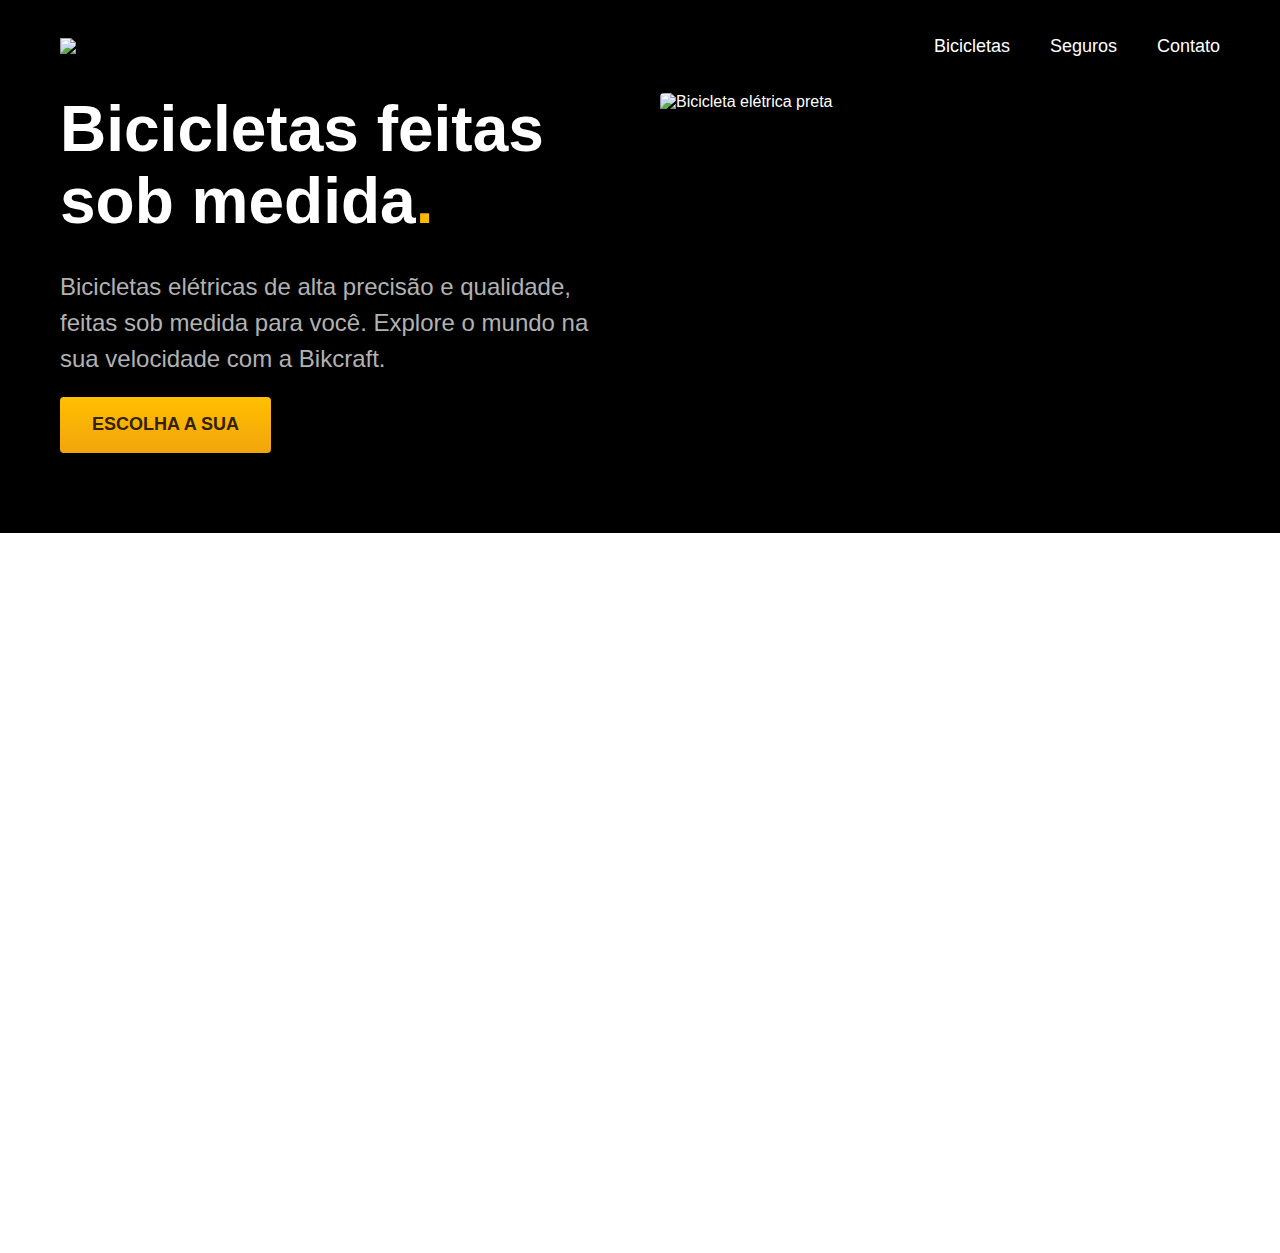
==== index.html @ 91d6531a "introdução" ====
<!DOCTYPE html>
<html lang="pt-br">

<head>
  <meta charset="UTF-8">
  <meta http-equiv="X-UA-Compatible" content="IE=edge">
  <meta name="viewport" content="width=device-width, initial-scale=1.0">
  <title>Bikcraft - Bicicletas Elétricas</title>
  <meta name="description" content="Descrição do site">
  <link rel="stylesheet" href="/css/styles.css">
</head>

<body>

  <header class="header-bg">
    <div class="header">
      <a href="./">
        <img src="/img/bikcraft.svg" alt="Bikcraft">
      </a>

      <nav aria-label="primaria">
        <ul class="header-menu">
          <li><a href="./bicicletas">Bicicletas</a></li>
          <li><a href="./seguros">Seguros</a></li>
          <li><a href="./contato">Contato</a></li>
        </ul>
      </nav>
    </div>
  </header>

  <main class="introducao-bg">
    <div class="introducao">
      <div class="introducao-conteudo">
        <h1>Bicicletas feitas sob medida<span>.</span></h1>
        <p>Bicicletas elétricas de alta precisão e qualidade, feitas sob medida para você. Explore o mundo na sua velocidade com a Bikcraft.</p>
        <a href="./bicicletas.html">Escolha a sua</a>
      </div>
      <div>
        <img src="./img/fotos/introducao.jpg" alt="Bicicleta elétrica preta">
      </div>
    </div>
  </main>

</body>

</html>
---- css/styles.css ----
body {
  margin: 0px;
  font-family: Arial, Helvetica, sans-serif;
  padding-bottom: 600px;
}
h1,
ul,
p {
  margin: 0px;
}
ul {
  padding: 0px;
  list-style: none;
}
a {
  text-decoration: none;
  color: inherit;
}
img {
  max-width: 100%;
  display: block;
}

/*Header*/
.header-bg {
  background-color: #000;
}
.header {
  display: flex;
  flex-wrap: wrap;
  gap: 20px;
  justify-content: space-between;
  align-items: center;
  box-sizing: border-box;
  padding: 20px;
  max-width: 1200px;
  margin-left: auto;
  margin-right: auto;
}
.header-menu {
  display: flex;
  flex-wrap: wrap;
  gap: 40px;
}
.header-menu a {
  color: #fff;
  display: inline-block;
  padding: 16px 0px;
  font-size: 1.125rem;
  position: relative;
}
.header-menu a::after {
  content: "";
  display: block;
  height: 2px;
  width: 0px;
  background: #fff;
  margin-top: 4px;
  transition: 0.3s;
  position: absolute;
}
.header-menu a:hover::after {
  width: 100%;
}
@media (max-width: 800px) {
  .header-menu {
    gap: 20px;
  }
  .header-menu a {
    background: #111;
    padding: 12px 16px;
    border-radius: 4px;
  }
  .header-menu a:hover {
    background-color: #2e2e2e;
  }
  .header a::after {
    display: none;
  }
}
@media (max-width: 600px) {
  .header-menu {
    gap: 12px;
  }
  .header-menu a {
    padding: 8px 12px;
    font-size: 0.875rem;
  }
}

/*Introdução*/
.introducao-bg {
  background: #000;
  color: #fff;
  box-shadow: inset 0 -120px #fff;
}
.introducao {
  display: grid;
  grid-template-columns: 1fr 1fr;
  gap: 0px 40px;
  box-sizing: border-box;
  max-width: 1200px;
  padding-left: 20px;
  padding-right: 20px;
  margin-left: auto;
  margin-right: auto;
}
.introducao-conteudo {
  align-self: end;
  padding-bottom: 200px;
}
.introducao img {
  height: 100%;
  object-fit: cover;
  border-radius: 4px;
}
.introducao h1 {
  margin-bottom: 32px;
  font-size: 4rem;
  line-height: 1.125;
}
.introducao h1 span {
  color: #ffbb00;
}
.introducao p {
  margin-bottom: 20px;
  font-size: 1.5rem;
  line-height: 1.5;
  color: #b2b2b2;
}
.introducao a {
  display: inline-block;
  padding: 16px 32px;
  background: linear-gradient(#ffbf00, #f2a50c);
  border-radius: 4px;
  box-shadow: 0 1px 2px rgba(0, 0, 0, 0.1);
  text-transform: uppercase;
  color: #332200;
  font-size: 1.125rem;
  line-height: 1.33;
  font-weight: bold;
}
.introducao a:hover {
  background: linear-gradient(#ffb60d, #e59317);
}
@media (max-width: 600px) {
  .introducao a {
    padding: 12px 16px;
    font-size: 1rem;
  }
}
@media (max-width: 1200px) {
  .introducao h1 {
    font-size: 3rem;
  }
  .introducao p {
    font-size: 1.125rem;
  }
}
@media (max-width: 800px) {
  .introducao-bg {
    background: #111;
    padding-top: 40px;
    box-shadow: inset 0 -60px #fff;
  }
  .introducao {
    grid-template-columns: 1fr;
    gap: 2rem;
  }
  .introducao-conteudo {
    padding-bottom: 0px;
  }
  .introducao h1 {
    font-size: 2rem;
    margin-bottom: 1rem;
  }
  .introducao img {
    height: 300px;
    width: 100%;
  }
}
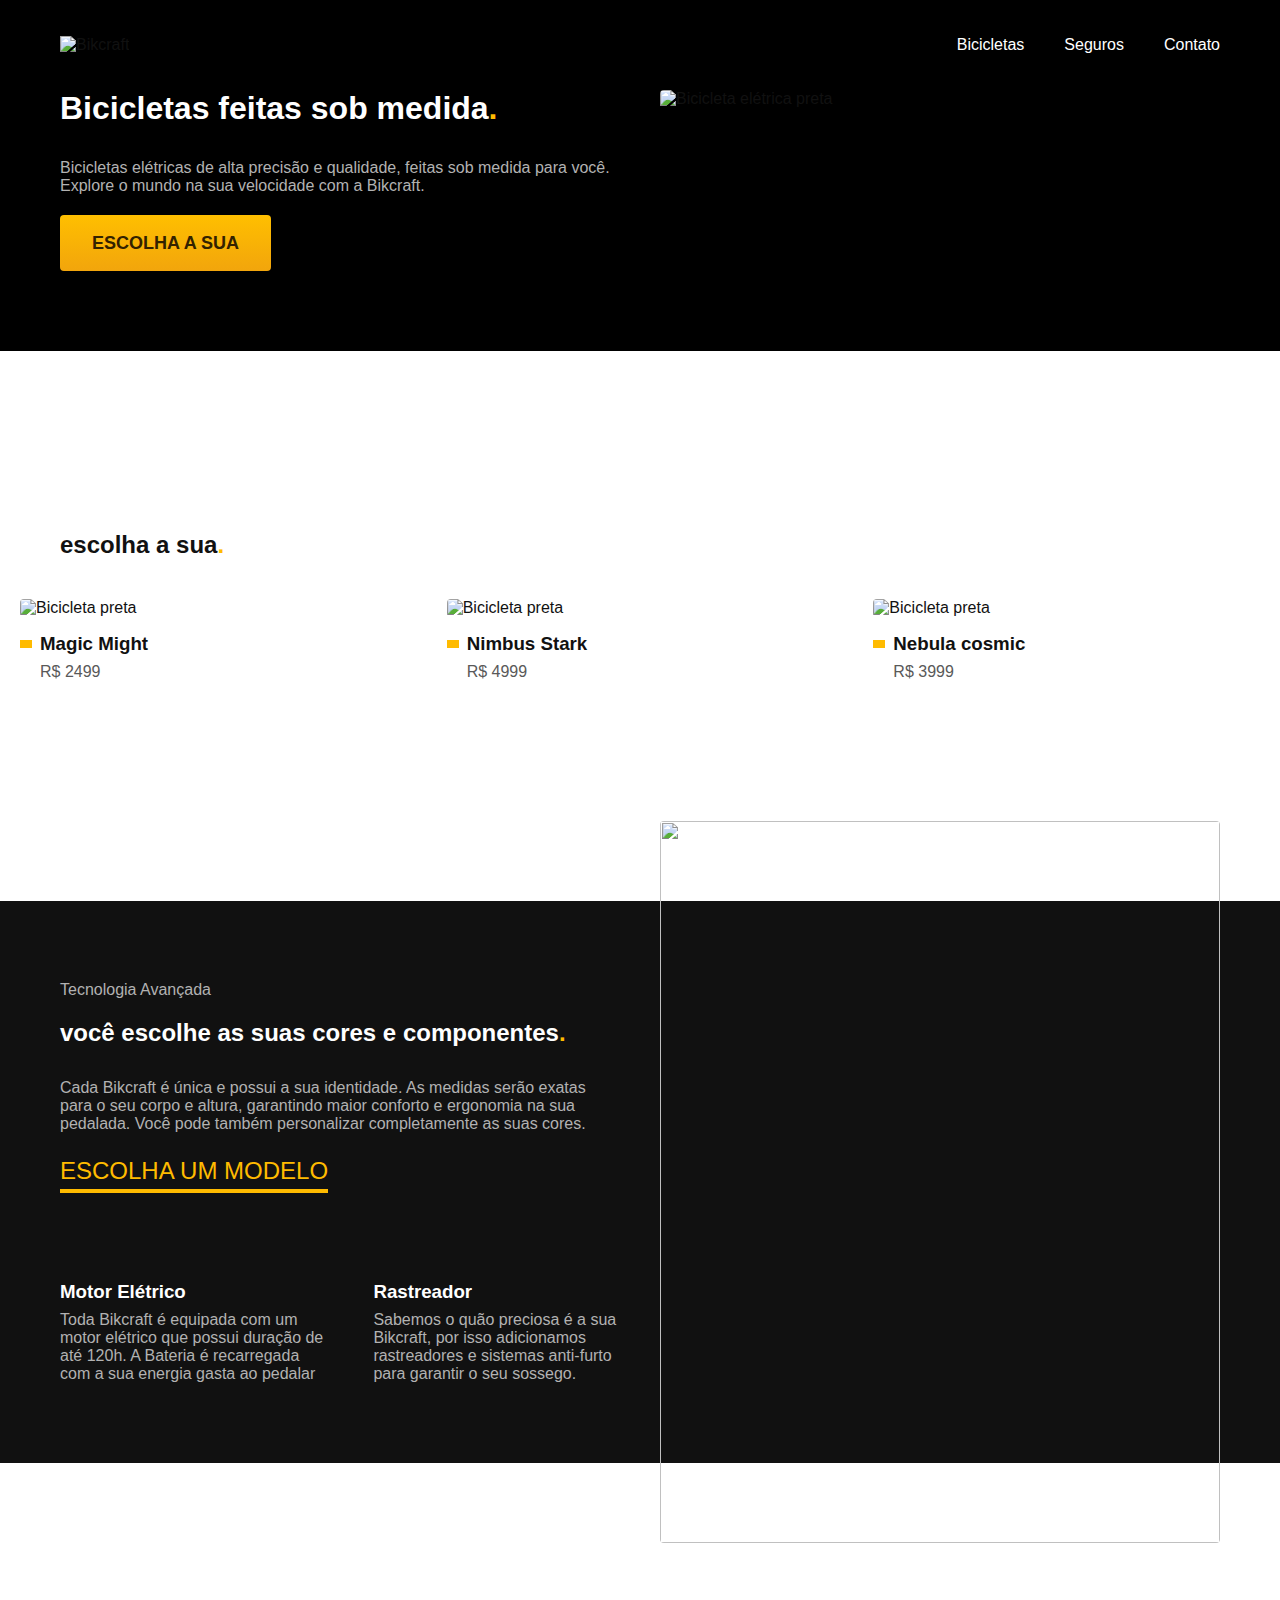
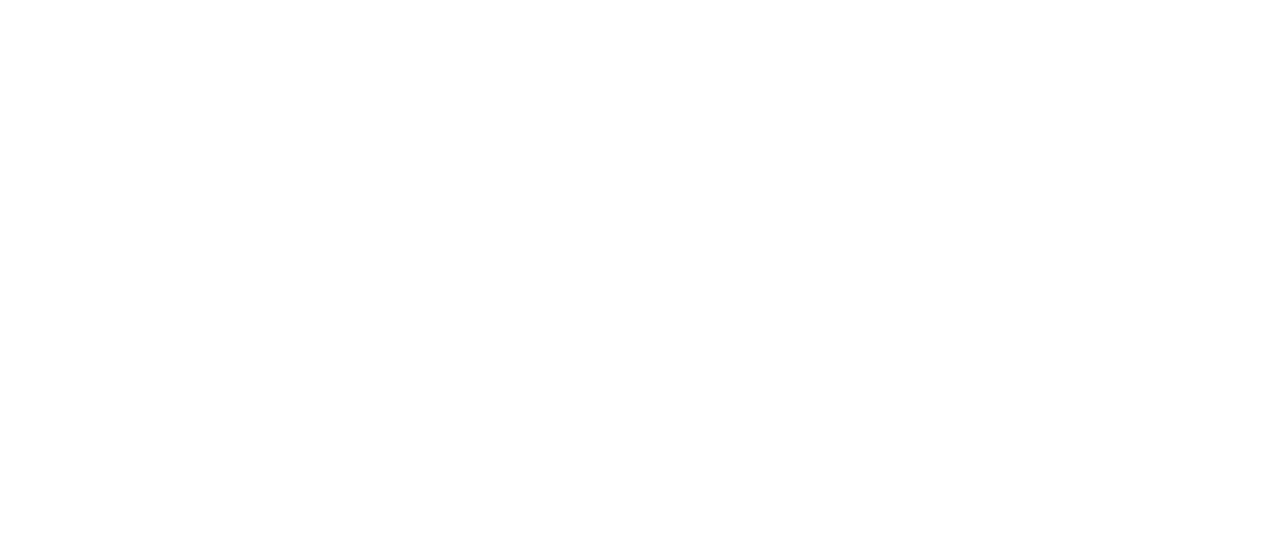
==== commit 70e057b8: "Lista de bicicletas, container e tecnologia incrementadas no projeto" ====
--- a/index.html
+++ b/index.html
@@ -8,18 +8,21 @@
   <title>Bikcraft - Bicicletas Elétricas</title>
   <meta name="description" content="Descrição do site">
   <link rel="stylesheet" href="/css/styles.css">
+  <!--<link rel="preconnect" href="https://fonts.googleapis.com">
+  <link rel="preconnect" href="https://fonts.gstatic.com" crossorigin>
+  <link href="https://fonts.googleapis.com/css2?family=Poppins:wght@400;600&family=Roboto:wght@400;500&display=swap" rel="stylesheet">-->
 </head>
 
 <body>
 
   <header class="header-bg">
-    <div class="header">
+    <div class="header container">
       <a href="./">
         <img src="/img/bikcraft.svg" alt="Bikcraft">
       </a>
 
       <nav aria-label="primaria">
-        <ul class="header-menu">
+        <ul class="header-menu font-1-m cor-0">
           <li><a href="./bicicletas">Bicicletas</a></li>
           <li><a href="./seguros">Seguros</a></li>
           <li><a href="./contato">Contato</a></li>
@@ -29,11 +32,11 @@
   </header>
 
   <main class="introducao-bg">
-    <div class="introducao">
+    <div class="introducao container">
       <div class="introducao-conteudo">
-        <h1>Bicicletas feitas sob medida<span>.</span></h1>
-        <p>Bicicletas elétricas de alta precisão e qualidade, feitas sob medida para você. Explore o mundo na sua velocidade com a Bikcraft.</p>
-        <a href="./bicicletas.html">Escolha a sua</a>
+        <h1 class="font-1-xxl cor-0">Bicicletas feitas sob medida<span class="cor-p1">.</span></h1>
+        <p class="font-2-l cor-5">Bicicletas elétricas de alta precisão e qualidade, feitas sob medida para você. Explore o mundo na sua velocidade com a Bikcraft.</p>
+        <a class="botao" href="./bicicletas.html">Escolha a sua</a>
       </div>
       <div>
         <img src="./img/fotos/introducao.jpg" alt="Bicicleta elétrica preta">
@@ -41,6 +44,61 @@
     </div>
   </main>
 
+  <article class="bicicletas-lista">
+    <h2 class="container font-1-xxl">escolha a sua<span class="cor-p1">.</span></h2>
+
+    <ul>
+      <li>
+        <a href="./bicicletas/magic.html">
+          <img src="./img/bicicletas/magic-home.jpg" alt="Bicicleta preta">
+          <h3 class="font-1-xl">Magic Might</h3>
+          <span class="font-2-m cor-8">R$ 2499</span>
+        </a>
+      </li>
+      <li>
+        <a href="./bicicletas/nimbus.html">
+          <img src="./img/bicicletas/nimbus-home.jpg" alt="Bicicleta preta">
+          <h3 class="font-1-xl">Nimbus Stark</h3>
+          <span class="font-2-m cor-8">R$ 4999</span>
+        </a>
+      </li>
+      <li>
+        <a href="./bicicletas/nebula.html">
+          <img src="./img/bicicletas/nebula-home.jpg" alt="Bicicleta preta">
+          <h3 class="font-1-xl">Nebula cosmic</h3>
+          <span class="font-2-m cor-8">R$ 3999</span>
+        </a>
+      </li>
+    </ul>
+  </article>
+
+  <article class="tecnologia-bg">
+    <div class="tecnologia container">
+      <div class="tecnologia-conteudo">
+        <span class="font-2-l-b cor-5">Tecnologia Avançada</span>
+        <h2 class="font-1-xxl cor-0">você escolhe as suas cores e componentes<span class="cor-p1">.</span></h2>
+        <p class="font-2-l cor-5">Cada Bikcraft é única e possui a sua identidade. As medidas serão exatas para o seu corpo e altura, garantindo maior conforto e ergonomia na sua pedalada. Você pode também personalizar completamente as suas cores.</p>
+        <a class="link" href="./bicicletas.html">Escolha um modelo</a>
+        <div class="tecnologia-vantagens">
+          <div>
+            <img src="./img/icones/eletrica.svg" alt="">
+            <h3 class="font-1-m cor-0">Motor Elétrico</h3>
+            <p class="font-2-s cor-5">Toda Bikcraft é equipada com um motor elétrico que possui duração de até 120h. A Bateria é recarregada com a sua energia gasta ao pedalar</p>
+          </div>
+          <div>
+            <img src="./img/icones/rastreador.svg" alt="">
+            <h3 class="font-1-m cor-0">Rastreador</h3>
+            <p class="font-2-s cor-5">Sabemos o quão preciosa é a sua Bikcraft, por isso adicionamos rastreadores e sistemas anti-furto para garantir o seu sossego.</p>
+          </div>
+        </div>
+      </div>
+      <div class="tecnologia-imagem">
+        <img src="./img/fotos/tecnologia.jpg" alt="">
+      </div>
+
+    </div>
+  </article>
+
 </body>
 
 </html>--- a/css/styles.css
+++ b/css/styles.css
@@ -1,181 +1,15 @@
-body {
-  margin: 0px;
-  font-family: Arial, Helvetica, sans-serif;
-  padding-bottom: 600px;
-}
-h1,
-ul,
-p {
-  margin: 0px;
-}
-ul {
-  padding: 0px;
-  list-style: none;
-}
-a {
-  text-decoration: none;
-  color: inherit;
-}
-img {
-  max-width: 100%;
-  display: block;
-}
+@import "./global/global.css";
+@import "./utilidades/tipografia.css";
+@import "./utilidades/cores.css";
 
-/*Header*/
-.header-bg {
-  background-color: #000;
-}
-.header {
-  display: flex;
-  flex-wrap: wrap;
-  gap: 20px;
-  justify-content: space-between;
-  align-items: center;
-  box-sizing: border-box;
-  padding: 20px;
-  max-width: 1200px;
-  margin-left: auto;
-  margin-right: auto;
-}
-.header-menu {
-  display: flex;
-  flex-wrap: wrap;
-  gap: 40px;
-}
-.header-menu a {
-  color: #fff;
-  display: inline-block;
-  padding: 16px 0px;
-  font-size: 1.125rem;
-  position: relative;
-}
-.header-menu a::after {
-  content: "";
-  display: block;
-  height: 2px;
-  width: 0px;
-  background: #fff;
-  margin-top: 4px;
-  transition: 0.3s;
-  position: absolute;
-}
-.header-menu a:hover::after {
-  width: 100%;
-}
-@media (max-width: 800px) {
-  .header-menu {
-    gap: 20px;
-  }
-  .header-menu a {
-    background: #111;
-    padding: 12px 16px;
-    border-radius: 4px;
-  }
-  .header-menu a:hover {
-    background-color: #2e2e2e;
-  }
-  .header a::after {
-    display: none;
-  }
-}
-@media (max-width: 600px) {
-  .header-menu {
-    gap: 12px;
-  }
-  .header-menu a {
-    padding: 8px 12px;
-    font-size: 0.875rem;
-  }
-}
+@import "./global/header.css";
 
-/*Introdução*/
-.introducao-bg {
-  background: #000;
-  color: #fff;
-  box-shadow: inset 0 -120px #fff;
-}
-.introducao {
-  display: grid;
-  grid-template-columns: 1fr 1fr;
-  gap: 0px 40px;
-  box-sizing: border-box;
-  max-width: 1200px;
-  padding-left: 20px;
-  padding-right: 20px;
-  margin-left: auto;
-  margin-right: auto;
-}
-.introducao-conteudo {
-  align-self: end;
-  padding-bottom: 200px;
-}
-.introducao img {
-  height: 100%;
-  object-fit: cover;
-  border-radius: 4px;
-}
-.introducao h1 {
-  margin-bottom: 32px;
-  font-size: 4rem;
-  line-height: 1.125;
-}
-.introducao h1 span {
-  color: #ffbb00;
-}
-.introducao p {
-  margin-bottom: 20px;
-  font-size: 1.5rem;
-  line-height: 1.5;
-  color: #b2b2b2;
-}
-.introducao a {
-  display: inline-block;
-  padding: 16px 32px;
-  background: linear-gradient(#ffbf00, #f2a50c);
-  border-radius: 4px;
-  box-shadow: 0 1px 2px rgba(0, 0, 0, 0.1);
-  text-transform: uppercase;
-  color: #332200;
-  font-size: 1.125rem;
-  line-height: 1.33;
-  font-weight: bold;
-}
-.introducao a:hover {
-  background: linear-gradient(#ffb60d, #e59317);
-}
-@media (max-width: 600px) {
-  .introducao a {
-    padding: 12px 16px;
-    font-size: 1rem;
-  }
-}
-@media (max-width: 1200px) {
-  .introducao h1 {
-    font-size: 3rem;
-  }
-  .introducao p {
-    font-size: 1.125rem;
-  }
-}
-@media (max-width: 800px) {
-  .introducao-bg {
-    background: #111;
-    padding-top: 40px;
-    box-shadow: inset 0 -60px #fff;
-  }
-  .introducao {
-    grid-template-columns: 1fr;
-    gap: 2rem;
-  }
-  .introducao-conteudo {
-    padding-bottom: 0px;
-  }
-  .introducao h1 {
-    font-size: 2rem;
-    margin-bottom: 1rem;
-  }
-  .introducao img {
-    height: 300px;
-    width: 100%;
-  }
-}
+/*Utilidades*/
+@import "./utilidades/componentes.css";
+
+/*Home*/
+@import "./home/introducao.css";
+@import "./home/tecnologia.css";
+
+/*Bicicletas*/
+@import "./bicicletas/bicicletas-lista.css";
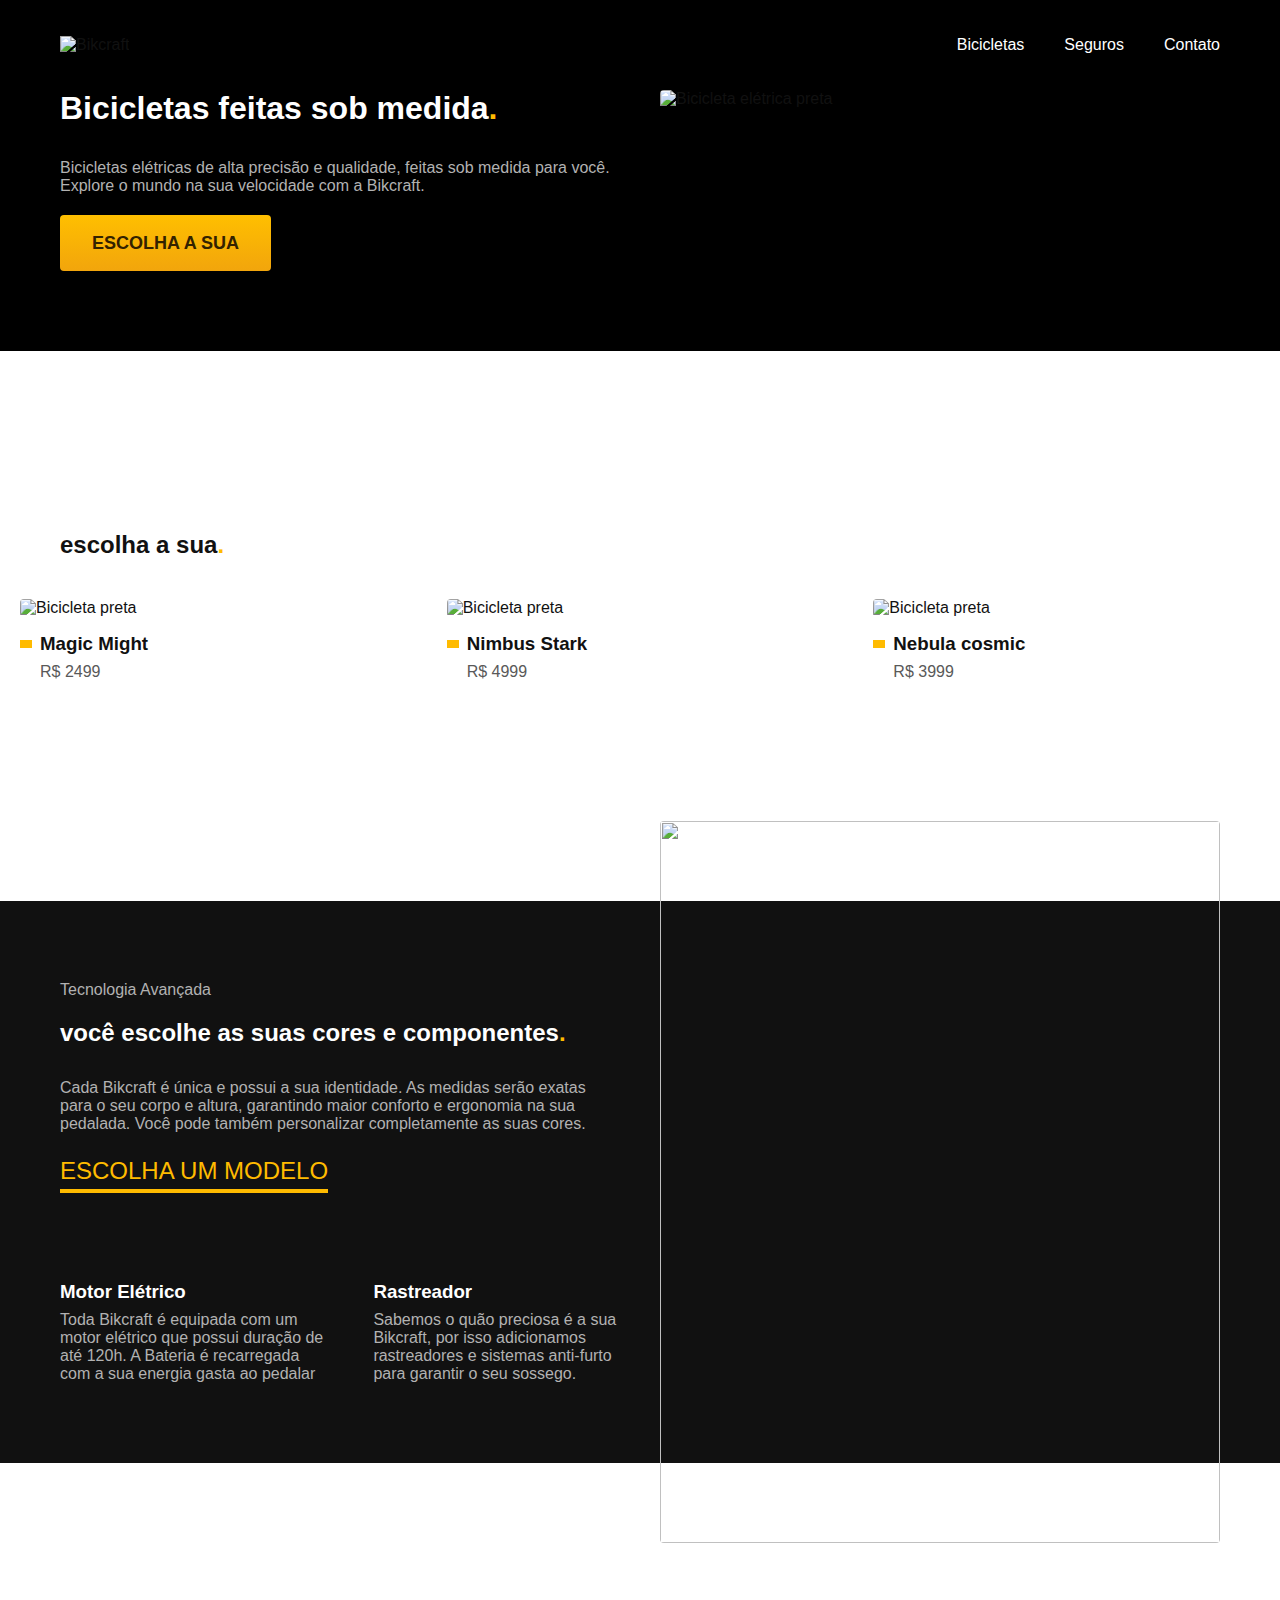
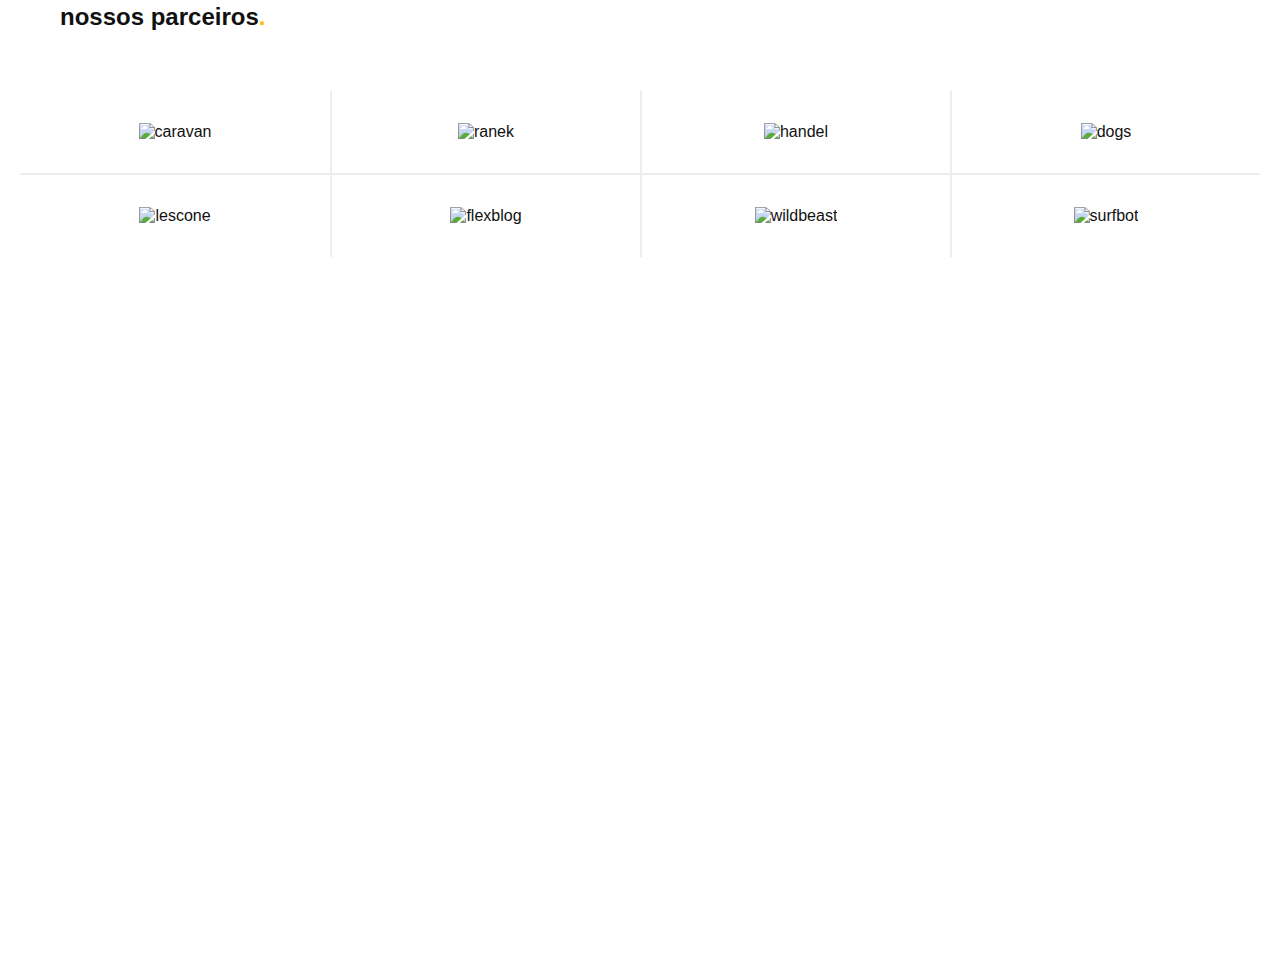
==== commit 19f252e2: "concluida a seção parceiros" ====
--- a/index.html
+++ b/index.html
@@ -95,9 +95,22 @@
       <div class="tecnologia-imagem">
         <img src="./img/fotos/tecnologia.jpg" alt="">
       </div>
-
     </div>
   </article>
+
+  <section class="parceiros" aria-label="Nossos Parceiros">
+    <h2 class="container font-1-xxl">nossos parceiros<span class="cor-p1">.</span></h2>
+    <ul>
+      <li><img src="./img/parceiros/caravan.svg" alt="caravan"></li>
+      <li><img src="./img/parceiros/ranek.svg" alt="ranek"></li>
+      <li><img src="./img/parceiros/handel.svg" alt="handel"></li>
+      <li><img src="./img/parceiros/dogs.svg" alt="dogs"></li>
+      <li><img src="./img/parceiros/lescone.svg" alt="lescone"></li>
+      <li><img src="./img/parceiros/flexblog.svg" alt="flexblog"></li>
+      <li><img src="./img/parceiros/wildbeast.svg" alt="wildbeast"></li>
+      <li><img src="./img/parceiros/surfbot.svg" alt="surfbot"></li>
+    </ul>
+  </section>
 
 </body>
 
--- a/css/styles.css
+++ b/css/styles.css
@@ -10,6 +10,7 @@
 /*Home*/
 @import "./home/introducao.css";
 @import "./home/tecnologia.css";
+@import "./home/parceiros.css";
 
 /*Bicicletas*/
 @import "./bicicletas/bicicletas-lista.css";
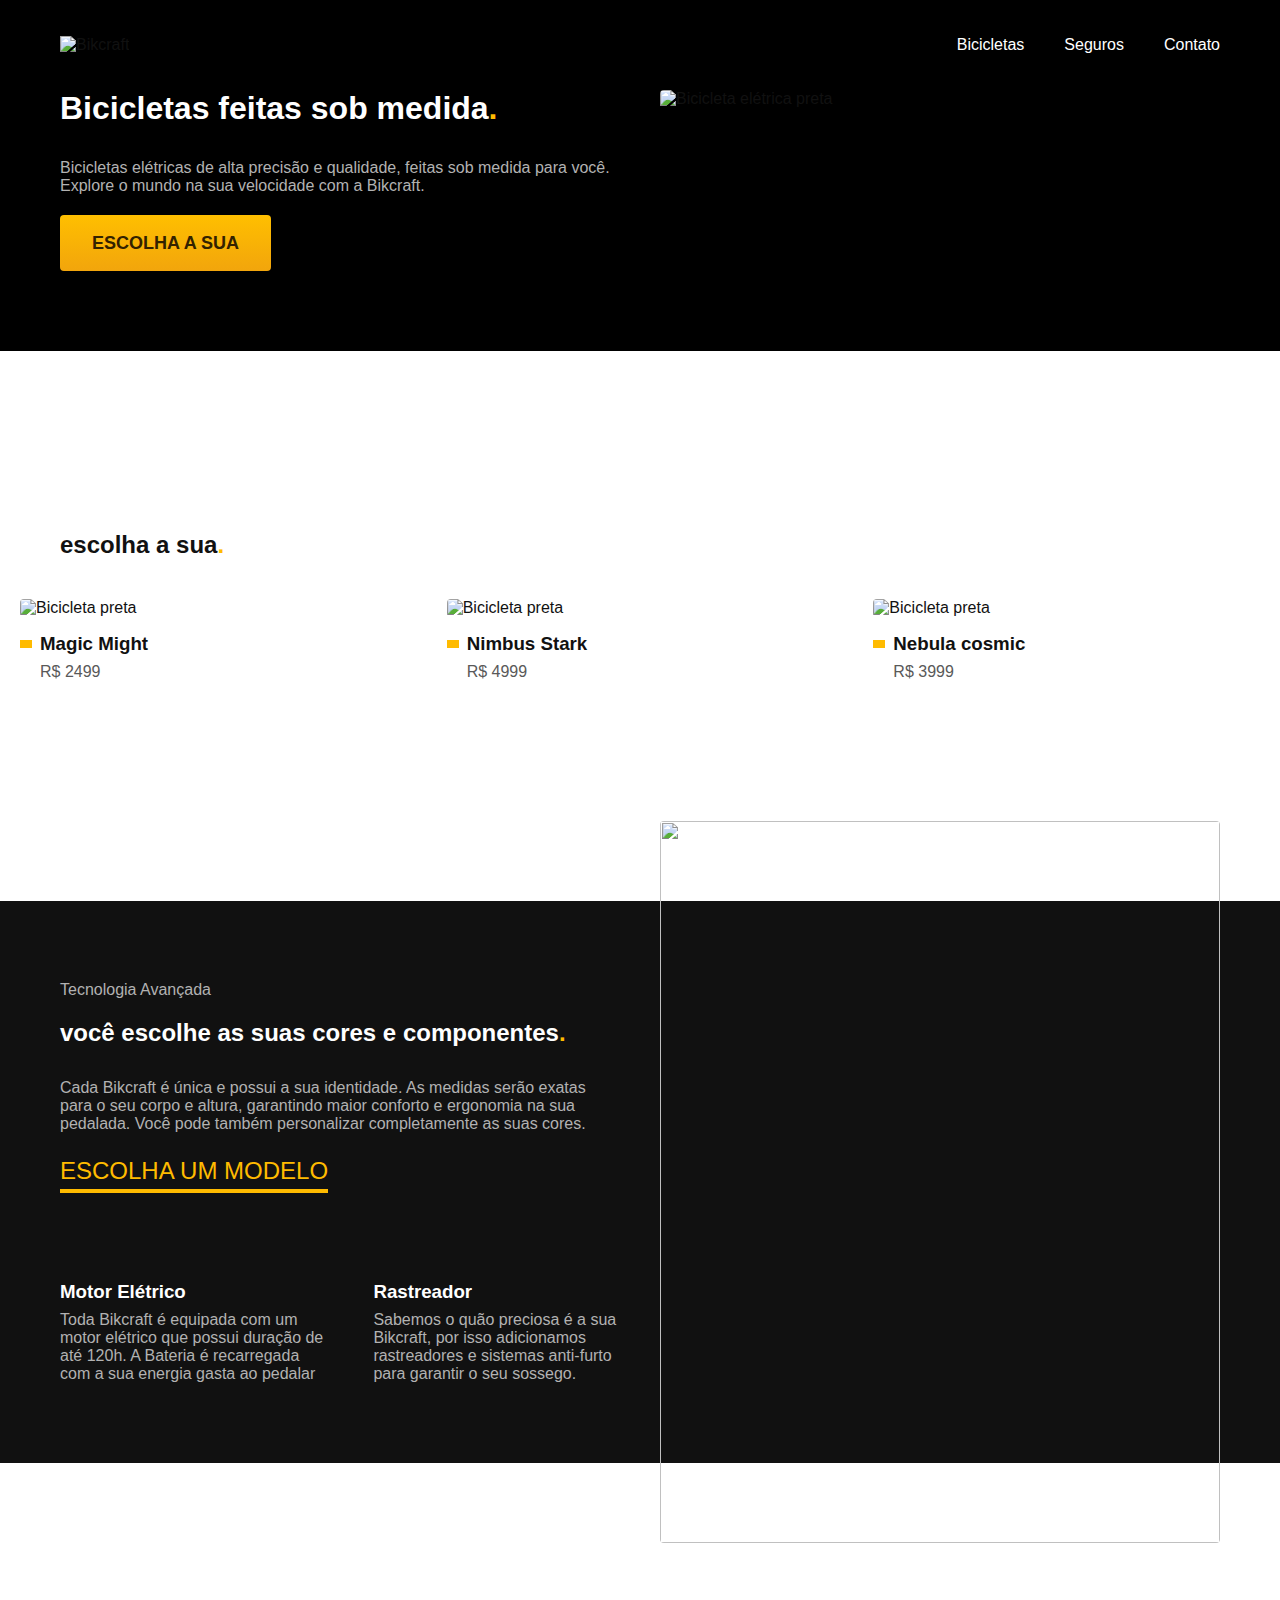
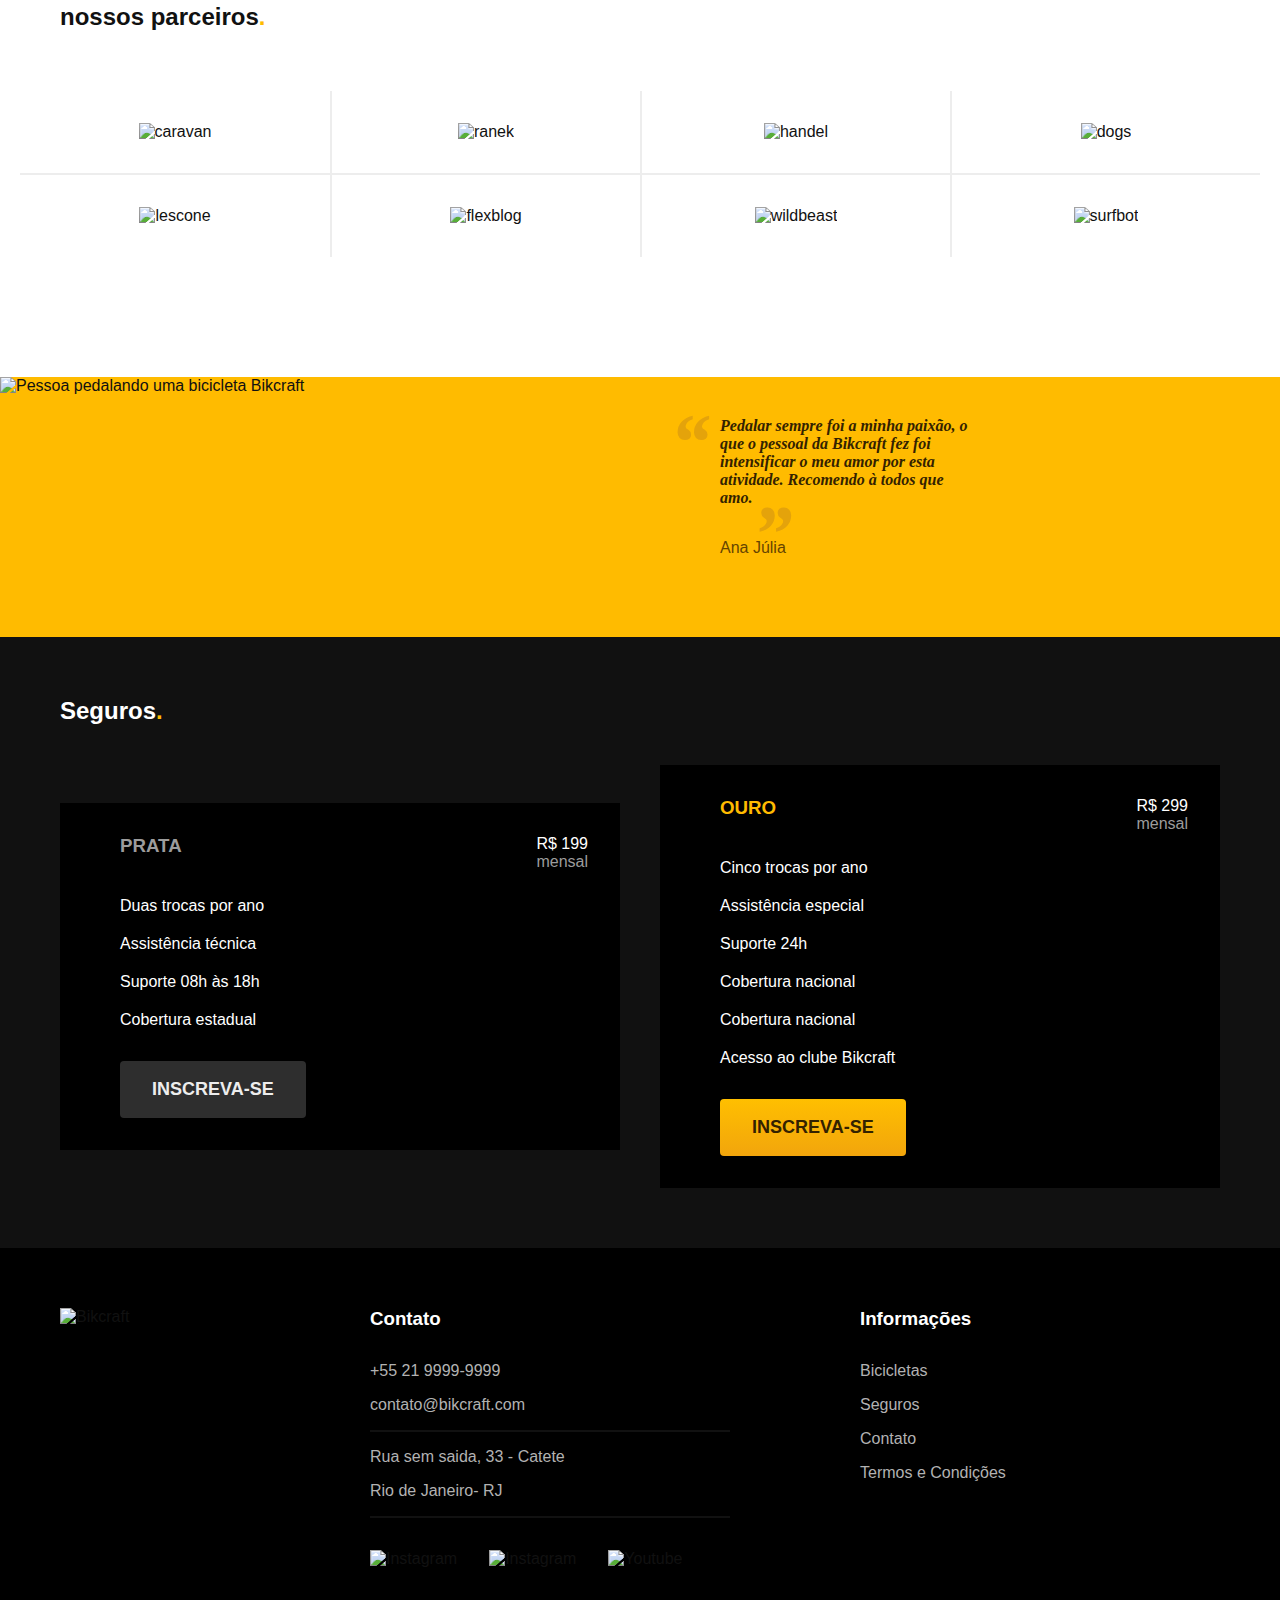
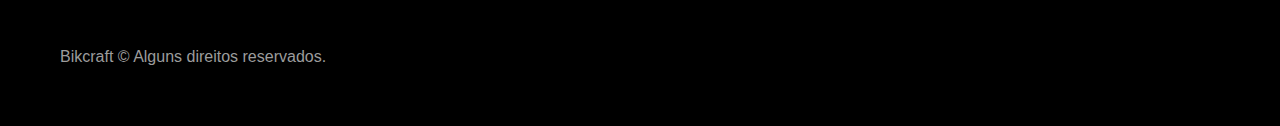
==== commit 4c87b26d: "Finalizada página home" ====
--- a/index.html
+++ b/index.html
@@ -23,9 +23,9 @@
 
       <nav aria-label="primaria">
         <ul class="header-menu font-1-m cor-0">
-          <li><a href="./bicicletas">Bicicletas</a></li>
-          <li><a href="./seguros">Seguros</a></li>
-          <li><a href="./contato">Contato</a></li>
+          <li><a href="./bicicletas.html">Bicicletas</a></li>
+          <li><a href="./seguros.html">Seguros</a></li>
+          <li><a href="./contato.html">Contato</a></li>
         </ul>
       </nav>
     </div>
@@ -112,6 +112,87 @@
     </ul>
   </section>
 
+  <section class="depoimento" aria-label="Depoimento">
+    <div>
+      <img src="./img/fotos/depoimento.jpg" alt="Pessoa pedalando uma bicicleta Bikcraft">
+    </div>
+    <div class="depoimento-conteudo">
+      <blockquote class="font-1-xl cor-p5">
+        <p>Pedalar sempre foi a minha paixão, o que o pessoal da Bikcraft fez foi intensificar o meu amor por esta atividade. Recomendo à todos que amo.</p>
+      </blockquote>
+      <span class="font-1-m-b cor-p4">Ana Júlia</span>
+    </div>
+  </section>
+
+  <article class="seguros-bg">
+    <div class="seguros container">
+      <h2 class="font-1-xxl cor-0">Seguros<span class="cor-p1">.</span></h2>
+      <div class="seguros-item">
+        <h3 class="font-1-xl cor-6">PRATA</h3>
+        <span class="font-1-xl cor-0">R$ 199 <span class="font-1-xs cor-6">mensal</span></span>
+        <ul class="font-2-m cor-0">
+          <li>Duas trocas por ano</li>
+          <li>Assistência técnica</li>
+          <li>Suporte 08h às 18h</li>
+          <li>Cobertura estadual</li>
+        </ul>
+        <a class="botao secundario" href="./orcamento.html">Inscreva-se</a>
+      </div>
+      <div class="seguros-item">
+        <h3 class="font-1-xl cor-p1">OURO</h3>
+        <span class="font-1-xl cor-0">R$ 299 <span class="font-1-xs cor-6">mensal</span></span>
+        <ul class="font-2-m cor-0">
+          <li>Cinco trocas por ano</li>
+          <li>Assistência especial</li>
+          <li>Suporte 24h</li>
+          <li>Cobertura nacional</li>
+          <li>Cobertura nacional</li>
+          <li>Acesso ao clube Bikcraft</li>
+        </ul>
+        <a class="botao" href="./orcamento.html">Inscreva-se</a>
+      </div>
+    </div>
+  </article>
+
+  <footer class="footer-bg">
+    <div class="footer container">
+      <img src="./img/bikcraft.svg" alt="Bikcraft">
+      <div class="footer-contato">
+        <h3 class="font-2-l-b cor-0">Contato</h3>
+        <ul class="font-2-m cor-5">
+          <li><a href="tel:+552199999999">+55 21 9999-9999</a></li>
+          <li><a href="mailto:contato@bikcraft.com">contato@bikcraft.com</a></li>
+          <li>Rua sem saida, 33 - Catete</li>
+          <li>Rio de Janeiro- RJ</li>
+        </ul>
+        <div class="footer-redes">
+          <a href="./">
+            <img src="./img/redes/instagram.svg" alt="Instagram">
+          </a>
+          <a href="./">
+            <img src="./img/redes/instagram.svg" alt="Instagram">
+          </a>
+          <a href="./">
+            <img src="./img/redes/youtube.svg" alt="Youtube">
+          </a>
+        </div>
+      </div>
+      <div class="footer-informacoes">
+        <h3 class="font-2-l-b cor-0">Informações</h3>
+        <nav>
+          <ul class="font-1-m cor-5">
+            <li><a href="./bicicletas.html">Bicicletas</a></li>
+            <li><a href="./seguros.html">Seguros</a></li>
+            <li><a href="./contato.html">Contato</a></li>
+            <li><a href="./termos.html">Termos e Condições</a></li>
+          </ul>
+        </nav>
+
+      </div>
+      <p class="footer-copy font-2-m cor-6">Bikcraft &copy Alguns direitos reservados.</p>
+    </div>
+  </footer>
+
 </body>
 
 </html>--- a/css/styles.css
+++ b/css/styles.css
@@ -3,6 +3,7 @@
 @import "./utilidades/cores.css";
 
 @import "./global/header.css";
+@import "./global/footer.css";
 
 /*Utilidades*/
 @import "./utilidades/componentes.css";
@@ -11,6 +12,10 @@
 @import "./home/introducao.css";
 @import "./home/tecnologia.css";
 @import "./home/parceiros.css";
+@import "./home/depoimento.css";
 
 /*Bicicletas*/
 @import "./bicicletas/bicicletas-lista.css";
+
+/*Seguros*/
+@import "./seguros/seguros.css";
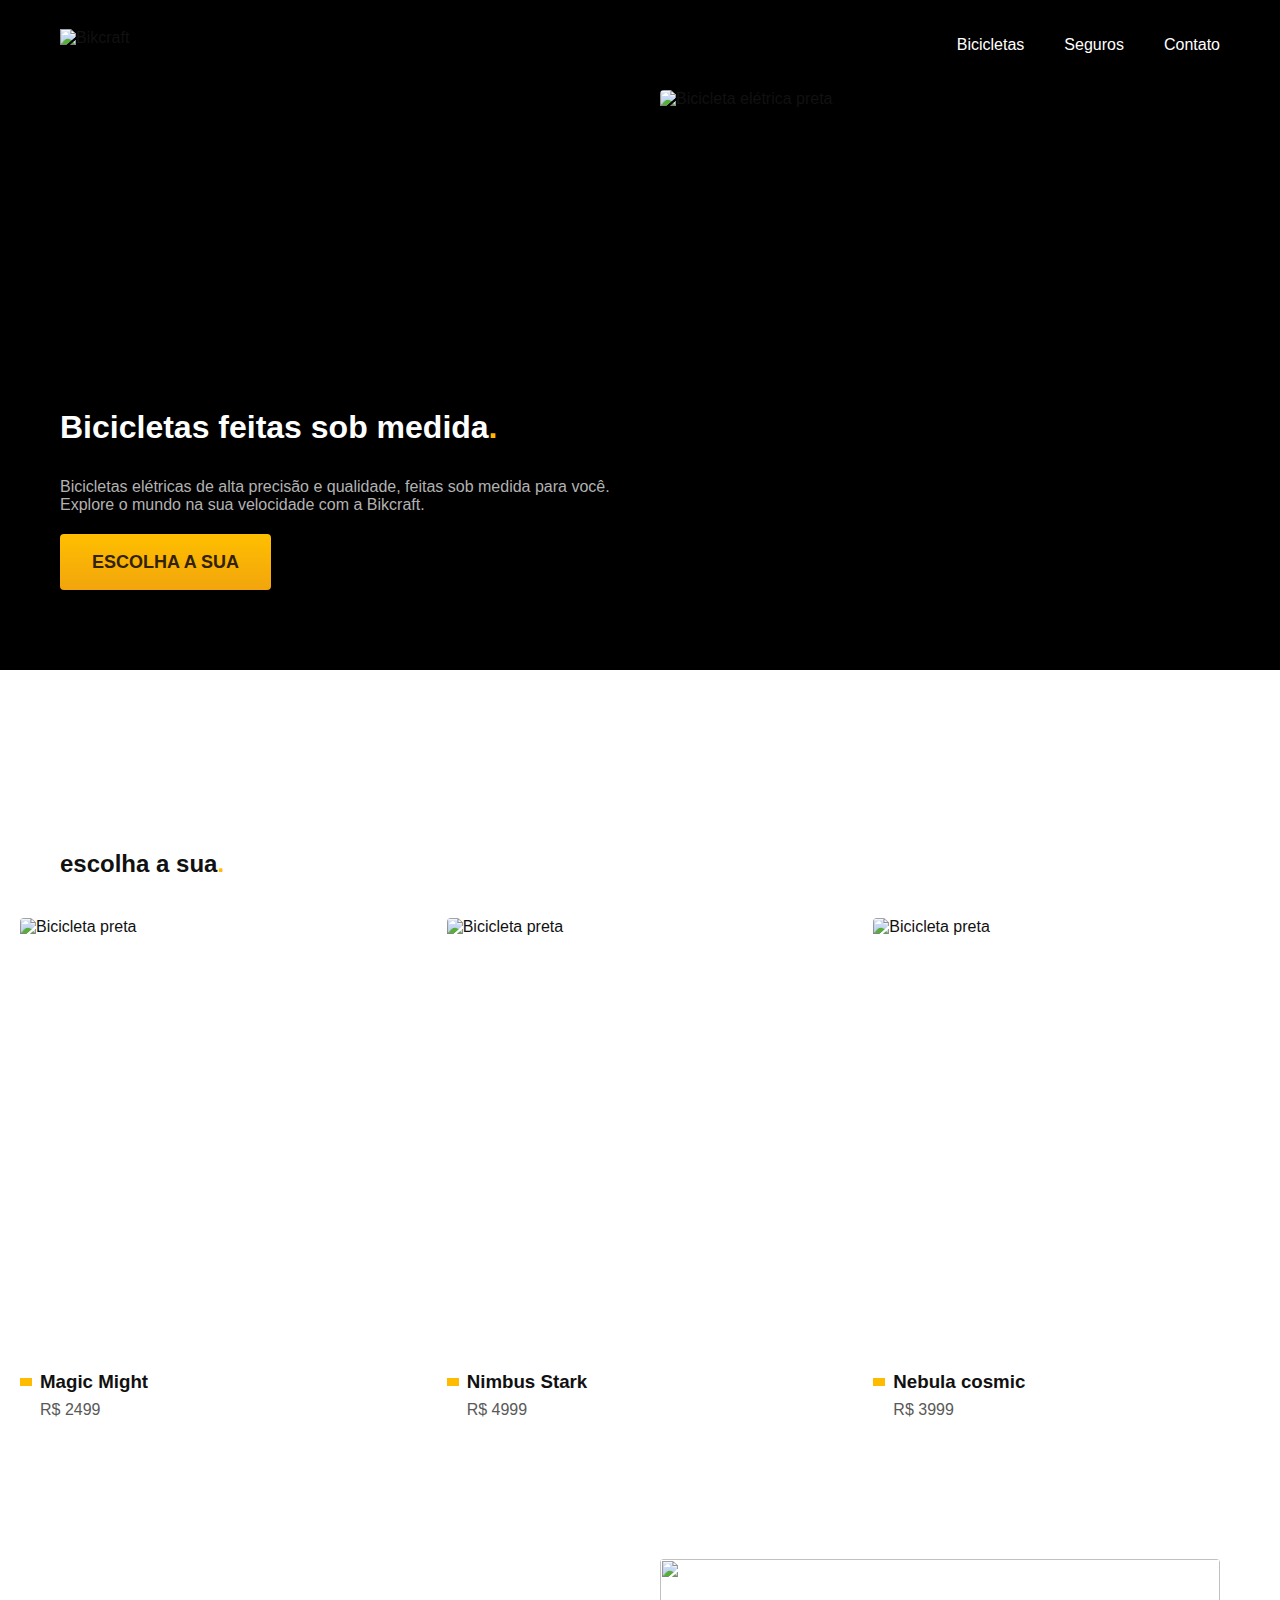
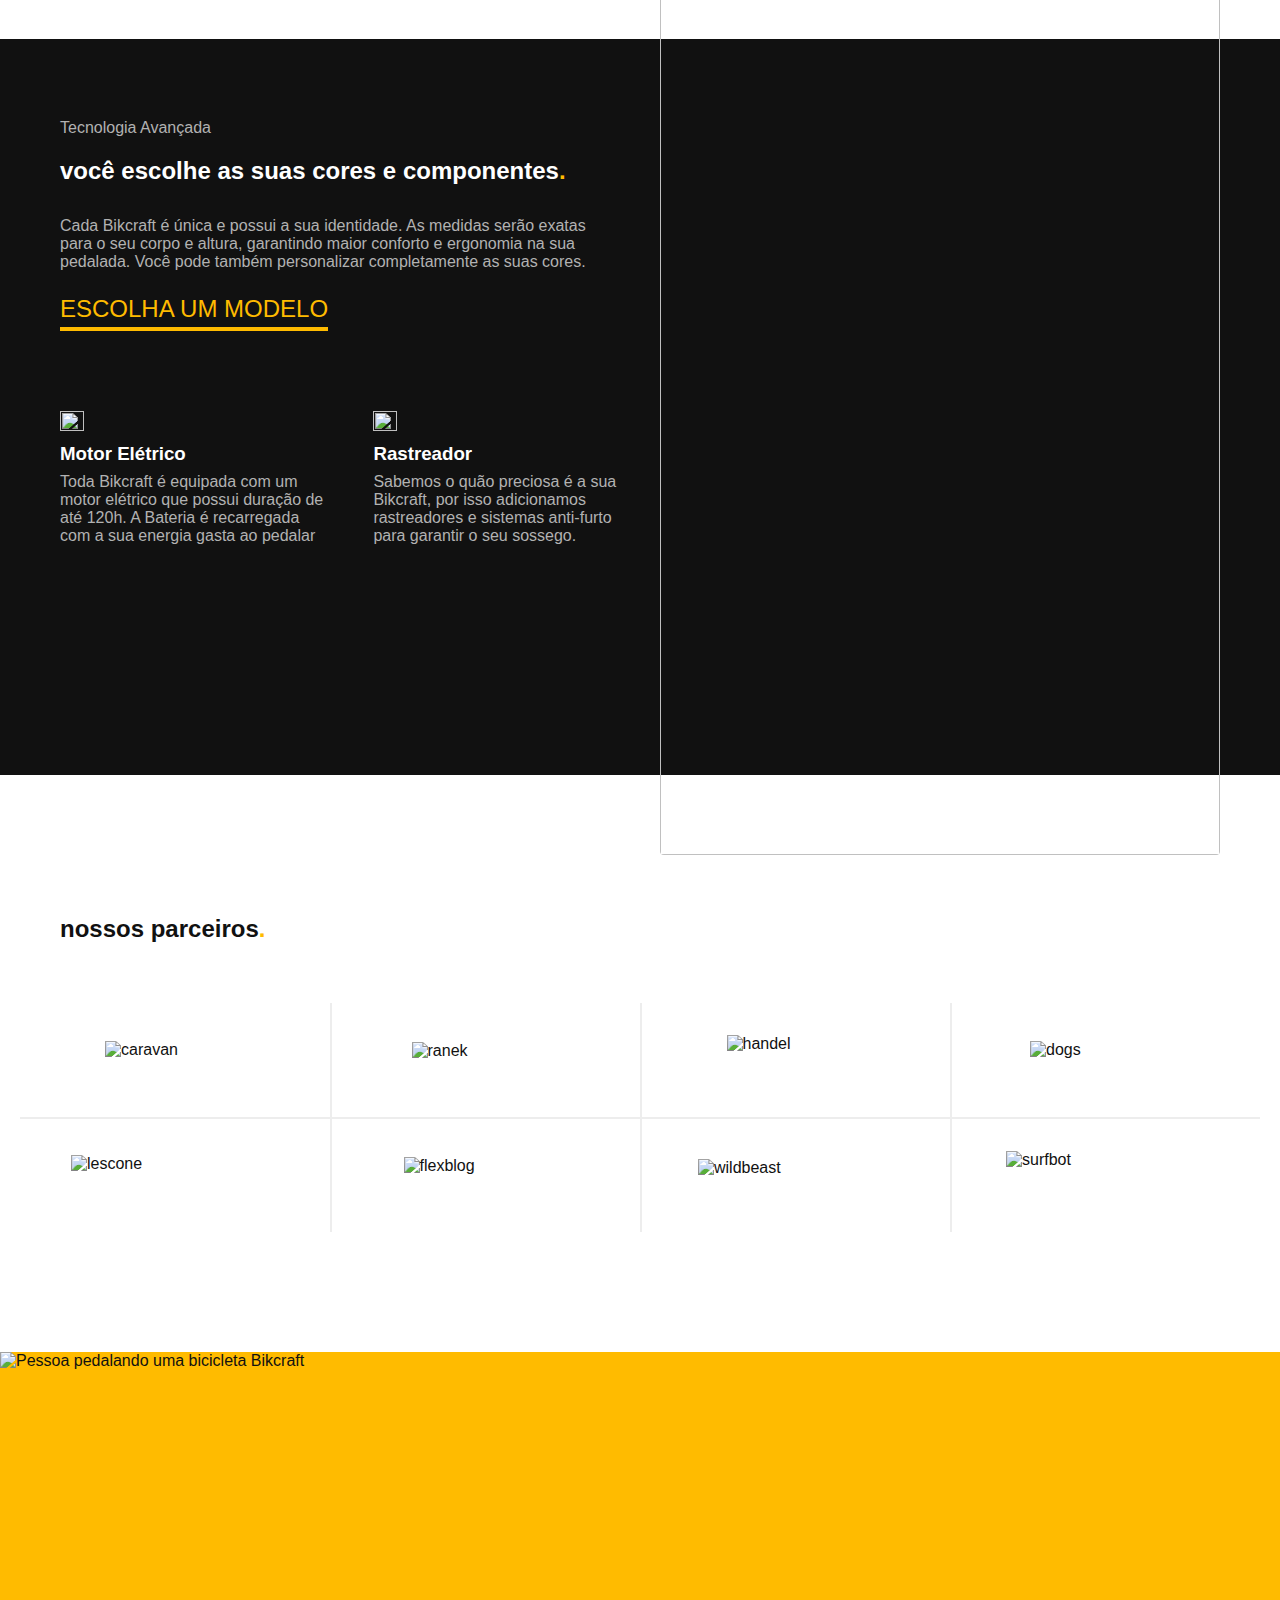
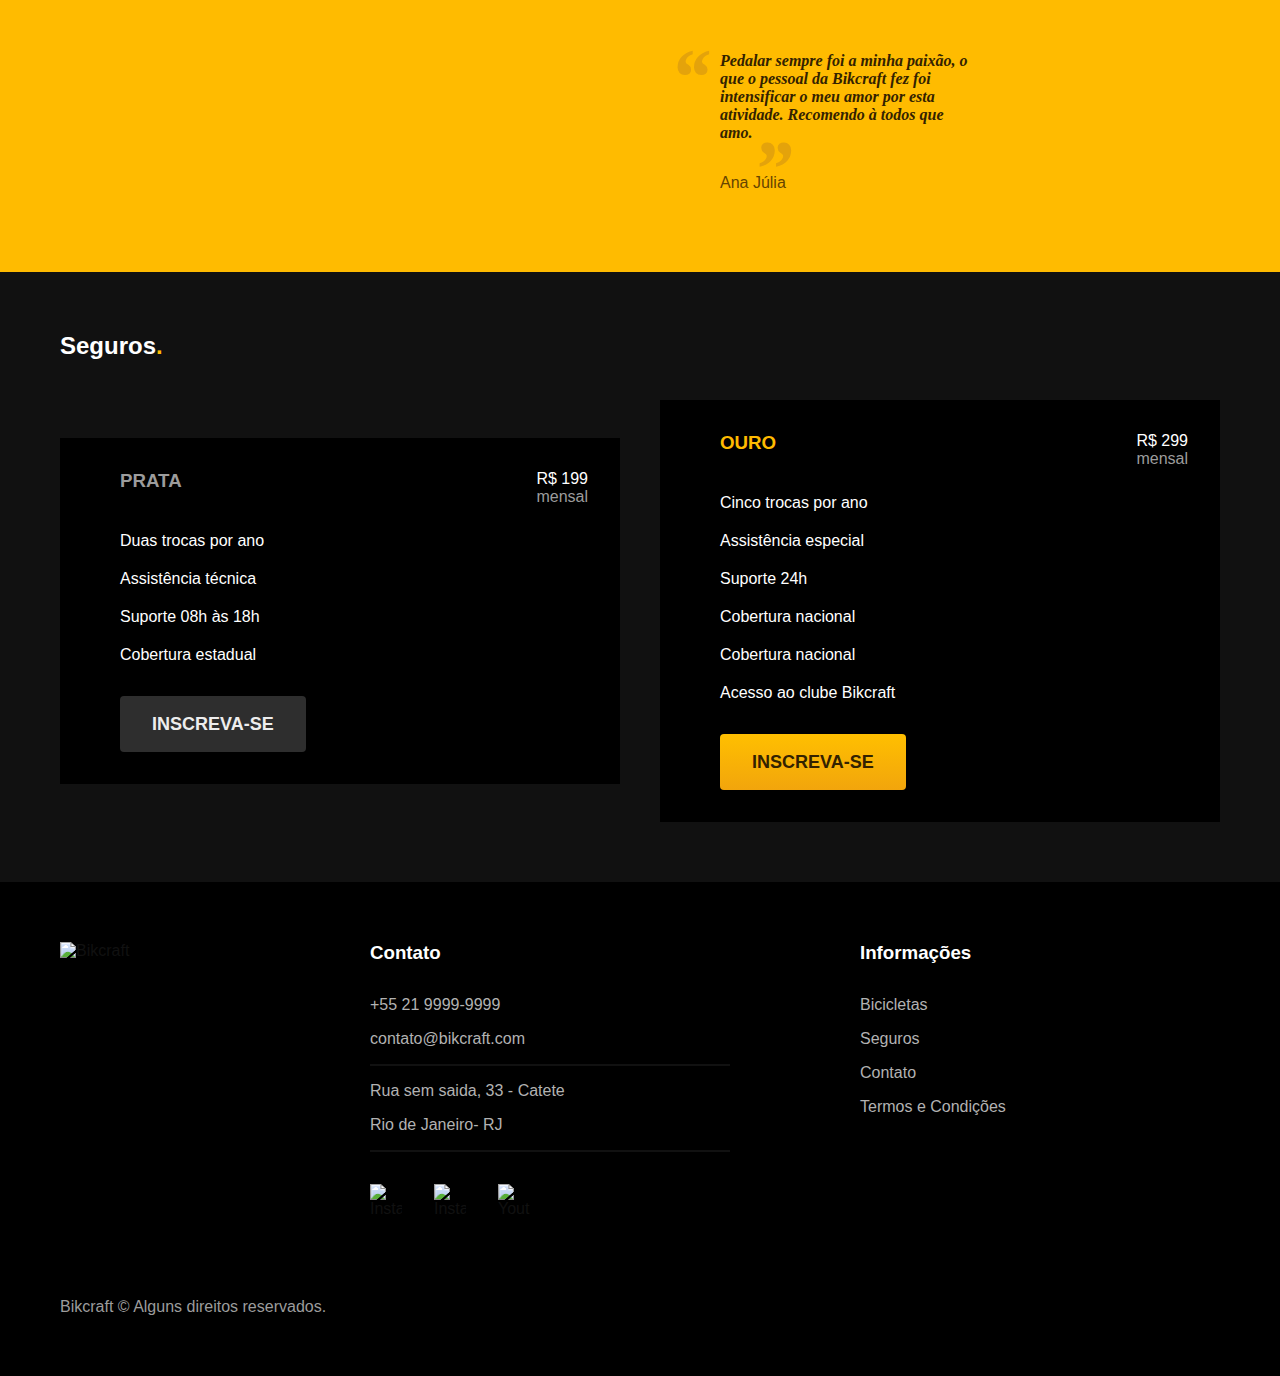
==== commit f4ae7b13: "acrescentadas as tags </body> e </html> em todas as páginas" ====
--- a/index.html
+++ b/index.html
@@ -7,7 +7,9 @@
   <meta name="viewport" content="width=device-width, initial-scale=1.0">
   <title>Bikcraft - Bicicletas Elétricas</title>
   <meta name="description" content="Descrição do site">
-  <link rel="stylesheet" href="/css/styles.css">
+
+  <link rel="preload" href="./css/style.css" as="style">
+  <link rel="stylesheet" href="./css/style.css">
   <!--<link rel="preconnect" href="https://fonts.googleapis.com">
   <link rel="preconnect" href="https://fonts.gstatic.com" crossorigin>
   <link href="https://fonts.googleapis.com/css2?family=Poppins:wght@400;600&family=Roboto:wght@400;500&display=swap" rel="stylesheet">-->
@@ -17,15 +19,15 @@
 
   <header class="header-bg">
     <div class="header container">
-      <a href="./">
-        <img src="/img/bikcraft.svg" alt="Bikcraft">
+      <a href="../">
+        <img src="../img/bikcraft.svg" width="136" height="32" alt="Bikcraft">
       </a>
 
       <nav aria-label="primaria">
         <ul class="header-menu font-1-m cor-0">
-          <li><a href="./bicicletas.html">Bicicletas</a></li>
-          <li><a href="./seguros.html">Seguros</a></li>
-          <li><a href="./contato.html">Contato</a></li>
+          <li><a href="../bicicletas.html">Bicicletas</a></li>
+          <li><a href="../seguros.html">Seguros</a></li>
+          <li><a href="../contato.html">Contato</a></li>
         </ul>
       </nav>
     </div>
@@ -36,11 +38,12 @@
       <div class="introducao-conteudo">
         <h1 class="font-1-xxl cor-0">Bicicletas feitas sob medida<span class="cor-p1">.</span></h1>
         <p class="font-2-l cor-5">Bicicletas elétricas de alta precisão e qualidade, feitas sob medida para você. Explore o mundo na sua velocidade com a Bikcraft.</p>
-        <a class="botao" href="./bicicletas.html">Escolha a sua</a>
-      </div>
-      <div>
-        <img src="./img/fotos/introducao.jpg" alt="Bicicleta elétrica preta">
-      </div>
+        <a class="botao" href="../bicicletas.html">Escolha a sua</a>
+      </div>
+      <picture>
+        <source media="(max-width: 800px)" srcset="../img/bicicletas/nimbus.jpg">
+        <img src="../img/fotos/introducao.jpg" width="1280" height="1600" alt="Bicicleta elétrica preta">
+      </picture>
     </div>
   </main>
 
@@ -49,22 +52,22 @@
 
     <ul>
       <li>
-        <a href="./bicicletas/magic.html">
-          <img src="./img/bicicletas/magic-home.jpg" alt="Bicicleta preta">
+        <a href="../bicicletas/magic.html">
+          <img src="../img/bicicletas/magic-home.jpg" width="920" height="1040" alt="Bicicleta preta">
           <h3 class="font-1-xl">Magic Might</h3>
           <span class="font-2-m cor-8">R$ 2499</span>
         </a>
       </li>
       <li>
-        <a href="./bicicletas/nimbus.html">
-          <img src="./img/bicicletas/nimbus-home.jpg" alt="Bicicleta preta">
+        <a href="../bicicletas/nimbus.html">
+          <img src="../img/bicicletas/nimbus-home.jpg" width="920" height="1040" alt="Bicicleta preta">
           <h3 class="font-1-xl">Nimbus Stark</h3>
           <span class="font-2-m cor-8">R$ 4999</span>
         </a>
       </li>
       <li>
-        <a href="./bicicletas/nebula.html">
-          <img src="./img/bicicletas/nebula-home.jpg" alt="Bicicleta preta">
+        <a href="../bicicletas/nebula.html">
+          <img src="../img/bicicletas/nebula-home.jpg" width="920" height="1040" alt="Bicicleta preta">
           <h3 class="font-1-xl">Nebula cosmic</h3>
           <span class="font-2-m cor-8">R$ 3999</span>
         </a>
@@ -81,19 +84,19 @@
         <a class="link" href="./bicicletas.html">Escolha um modelo</a>
         <div class="tecnologia-vantagens">
           <div>
-            <img src="./img/icones/eletrica.svg" alt="">
+            <img src="../img/icones/eletrica.svg" width="24" height="24" alt="">
             <h3 class="font-1-m cor-0">Motor Elétrico</h3>
             <p class="font-2-s cor-5">Toda Bikcraft é equipada com um motor elétrico que possui duração de até 120h. A Bateria é recarregada com a sua energia gasta ao pedalar</p>
           </div>
           <div>
-            <img src="./img/icones/rastreador.svg" alt="">
+            <img src="../img/icones/rastreador.svg" width="24" height="24" alt="">
             <h3 class="font-1-m cor-0">Rastreador</h3>
             <p class="font-2-s cor-5">Sabemos o quão preciosa é a sua Bikcraft, por isso adicionamos rastreadores e sistemas anti-furto para garantir o seu sossego.</p>
           </div>
         </div>
       </div>
       <div class="tecnologia-imagem">
-        <img src="./img/fotos/tecnologia.jpg" alt="">
+        <img src="../img/fotos/tecnologia.jpg" width="1200" height="1920" alt="">
       </div>
     </div>
   </article>
@@ -101,20 +104,20 @@
   <section class="parceiros" aria-label="Nossos Parceiros">
     <h2 class="container font-1-xxl">nossos parceiros<span class="cor-p1">.</span></h2>
     <ul>
-      <li><img src="./img/parceiros/caravan.svg" alt="caravan"></li>
-      <li><img src="./img/parceiros/ranek.svg" alt="ranek"></li>
-      <li><img src="./img/parceiros/handel.svg" alt="handel"></li>
-      <li><img src="./img/parceiros/dogs.svg" alt="dogs"></li>
-      <li><img src="./img/parceiros/lescone.svg" alt="lescone"></li>
-      <li><img src="./img/parceiros/flexblog.svg" alt="flexblog"></li>
-      <li><img src="./img/parceiros/wildbeast.svg" alt="wildbeast"></li>
-      <li><img src="./img/parceiros/surfbot.svg" alt="surfbot"></li>
+      <li><img src="../img/parceiros/caravan.svg" width="140" height="38" alt="caravan"></li>
+      <li><img src="../img/parceiros/ranek.svg" width="149" height="36" alt="ranek"></li>
+      <li><img src="../img/parceiros/handel.svg" width="139" height="50" alt="handel"></li>
+      <li><img src="../img/parceiros/dogs.svg" width="152" height="39" alt="dogs"></li>
+      <li><img src="../img/parceiros/lescone.svg" width="208" height="41" alt="lescone"></li>
+      <li><img src="../img/parceiros/flexblog.svg" width="165" height="38" alt="flexblog"></li>
+      <li><img src="../img/parceiros/wildbeast.svg" width="196" height="34" alt="wildbeast"></li>
+      <li><img src="../img/parceiros/surfbot.svg" width="200" height="49" alt="surfbot"></li>
     </ul>
   </section>
 
   <section class="depoimento" aria-label="Depoimento">
     <div>
-      <img src="./img/fotos/depoimento.jpg" alt="Pessoa pedalando uma bicicleta Bikcraft">
+      <img src="../img/fotos/depoimento.jpg" width="1560" height="1360" alt="Pessoa pedalando uma bicicleta Bikcraft">
     </div>
     <div class="depoimento-conteudo">
       <blockquote class="font-1-xl cor-p5">
@@ -156,7 +159,7 @@
 
   <footer class="footer-bg">
     <div class="footer container">
-      <img src="./img/bikcraft.svg" alt="Bikcraft">
+      <img src="../img/bikcraft.svg" width="136" height="32" alt="Bikcraft">
       <div class="footer-contato">
         <h3 class="font-2-l-b cor-0">Contato</h3>
         <ul class="font-2-m cor-5">
@@ -167,13 +170,13 @@
         </ul>
         <div class="footer-redes">
           <a href="./">
-            <img src="./img/redes/instagram.svg" alt="Instagram">
+            <img src="./img/redes/instagram.svg" width="32" height="32" alt="Instagram">
           </a>
           <a href="./">
-            <img src="./img/redes/instagram.svg" alt="Instagram">
+            <img src="./img/redes/facebook.svg" width="32" height="32" alt="Instagram">
           </a>
           <a href="./">
-            <img src="./img/redes/youtube.svg" alt="Youtube">
+            <img src="./img/redes/youtube.svg" width="32" height="32" alt="Youtube">
           </a>
         </div>
       </div>
@@ -181,10 +184,10 @@
         <h3 class="font-2-l-b cor-0">Informações</h3>
         <nav>
           <ul class="font-1-m cor-5">
-            <li><a href="./bicicletas.html">Bicicletas</a></li>
-            <li><a href="./seguros.html">Seguros</a></li>
-            <li><a href="./contato.html">Contato</a></li>
-            <li><a href="./termos.html">Termos e Condições</a></li>
+            <li><a href="../bicicletas.html">Bicicletas</a></li>
+            <li><a href="../seguros.html">Seguros</a></li>
+            <li><a href="../contato.html">Contato</a></li>
+            <li><a href="../termos.html">Termos e Condições</a></li>
           </ul>
         </nav>
 
@@ -193,6 +196,7 @@
     </div>
   </footer>
 
+  <script src="./js/script.js"></script>
 </body>
 
 </html>--- a/css/style.css
+++ b/css/style.css
@@ -0,0 +1,39 @@
+@import "./global/global.css";
+@import "./utilidades/tipografia.css";
+@import "./utilidades/cores.css";
+
+@import "./global/header.css";
+@import "./global/footer.css";
+
+/*Utilidades*/
+@import "./utilidades/componentes.css";
+@import "./utilidades/formulario.css";
+
+/*Home*/
+@import "./home/introducao.css";
+@import "./home/tecnologia.css";
+@import "./home/parceiros.css";
+@import "./home/depoimento.css";
+
+/*Bicicletas*/
+@import "./bicicletas/bicicletas-lista.css";
+@import "./bicicletas/bicicletas.css";
+
+/*Bicicleta*/
+@import "./bicicleta/bicicleta.css";
+@import "./bicicleta/seguro.css";
+
+/*Seguros*/
+@import "./seguros/seguros.css";
+@import "./seguros/vantagens.css";
+@import "./seguros/perguntas.css";
+
+/*Contato*/
+@import "./contato/contato.css";
+@import "./contato/lojas.css";
+
+/*Orçamento*/
+@import "./orcamento/orcamento.css";
+
+/*termos*/
+@import "./termos/termos.css";
--- a/css/style.css
+++ b/css/style.css
@@ -0,0 +1,39 @@
+@import "./global/global.css";
+@import "./utilidades/tipografia.css";
+@import "./utilidades/cores.css";
+
+@import "./global/header.css";
+@import "./global/footer.css";
+
+/*Utilidades*/
+@import "./utilidades/componentes.css";
+@import "./utilidades/formulario.css";
+
+/*Home*/
+@import "./home/introducao.css";
+@import "./home/tecnologia.css";
+@import "./home/parceiros.css";
+@import "./home/depoimento.css";
+
+/*Bicicletas*/
+@import "./bicicletas/bicicletas-lista.css";
+@import "./bicicletas/bicicletas.css";
+
+/*Bicicleta*/
+@import "./bicicleta/bicicleta.css";
+@import "./bicicleta/seguro.css";
+
+/*Seguros*/
+@import "./seguros/seguros.css";
+@import "./seguros/vantagens.css";
+@import "./seguros/perguntas.css";
+
+/*Contato*/
+@import "./contato/contato.css";
+@import "./contato/lojas.css";
+
+/*Orçamento*/
+@import "./orcamento/orcamento.css";
+
+/*termos*/
+@import "./termos/termos.css";
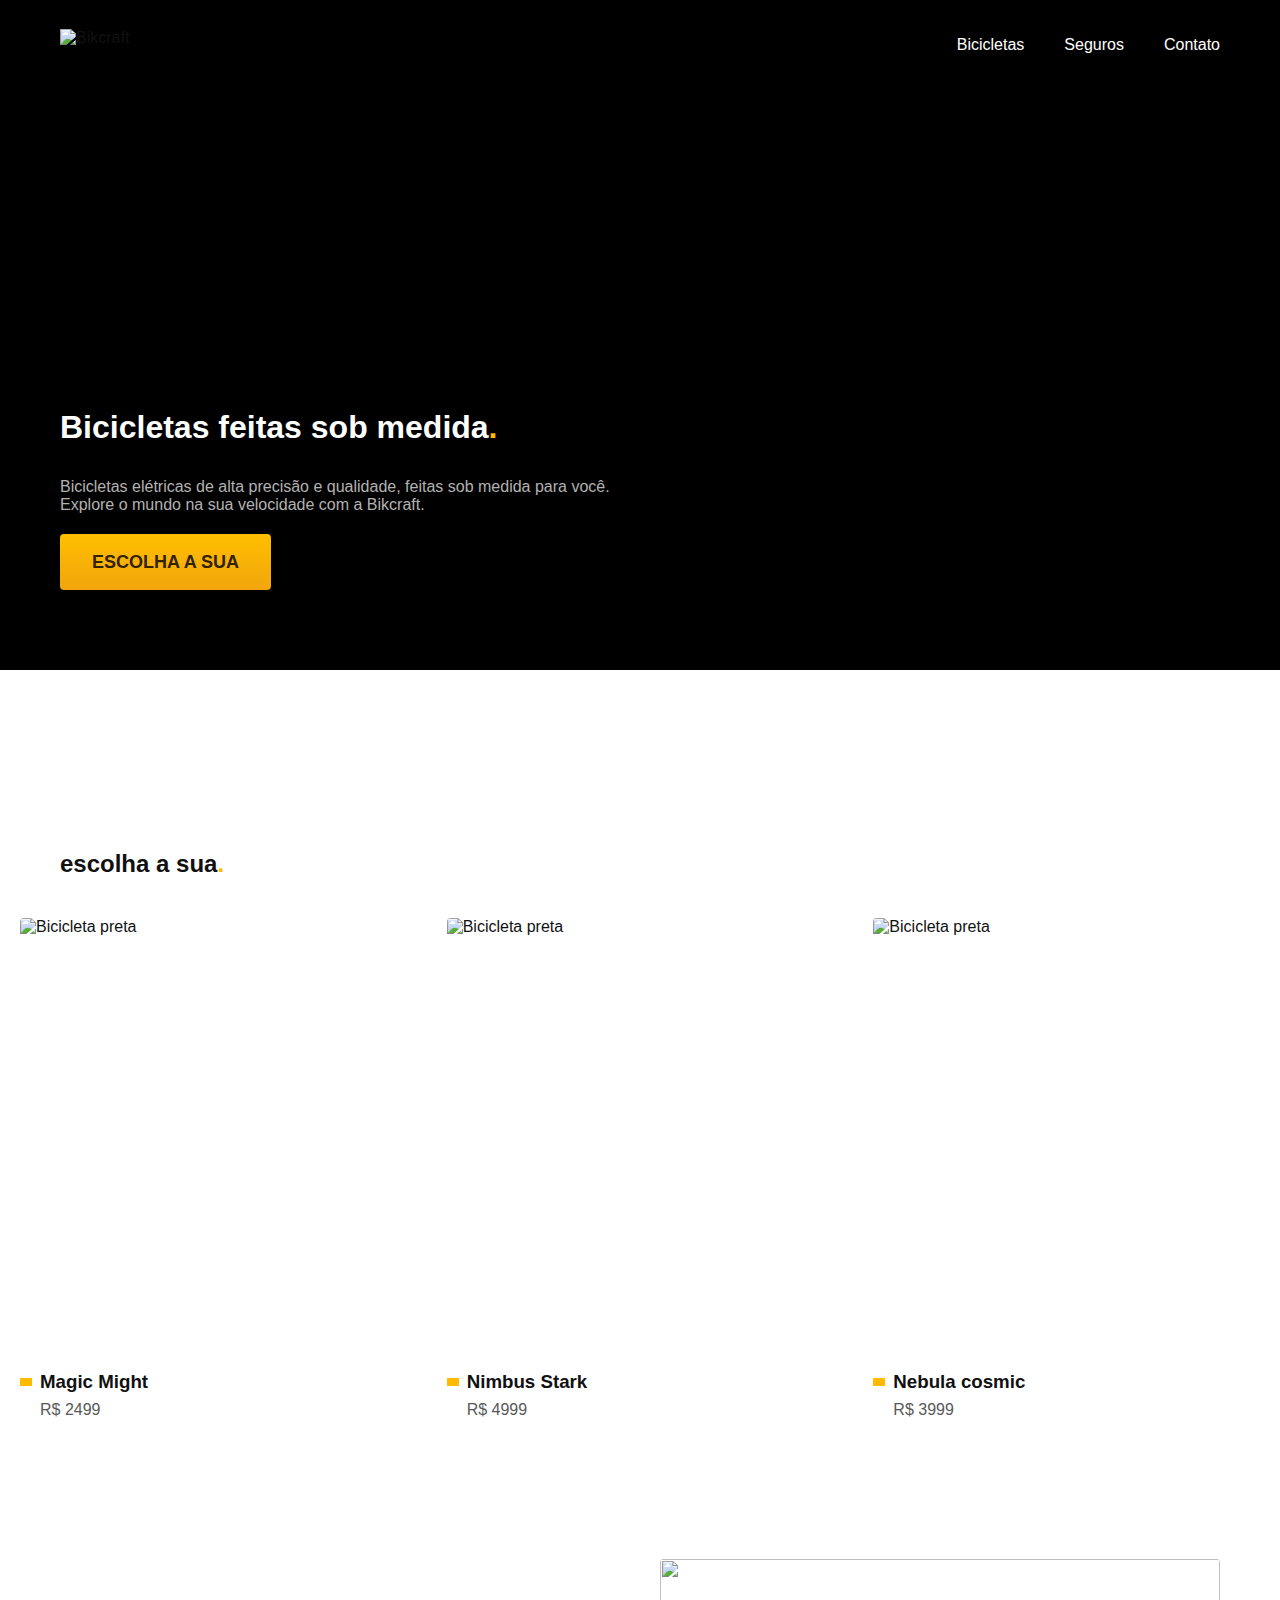
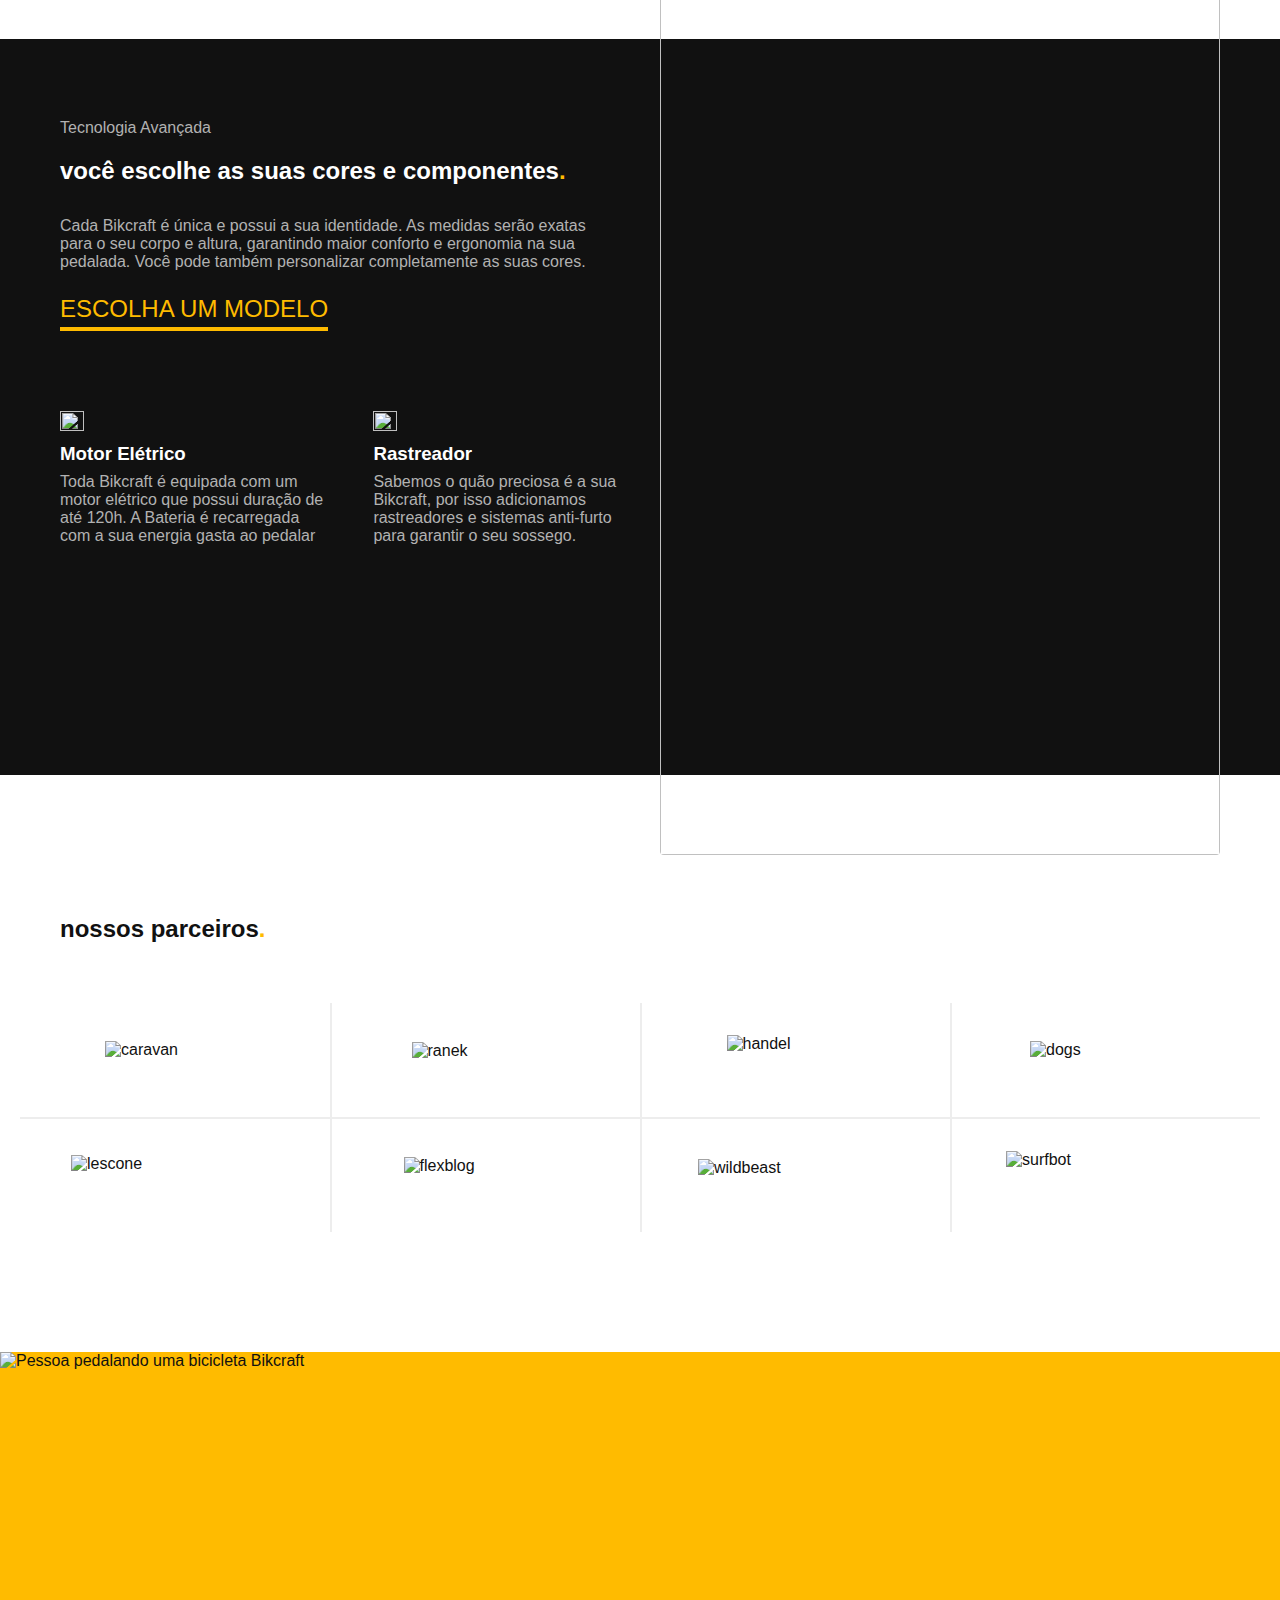
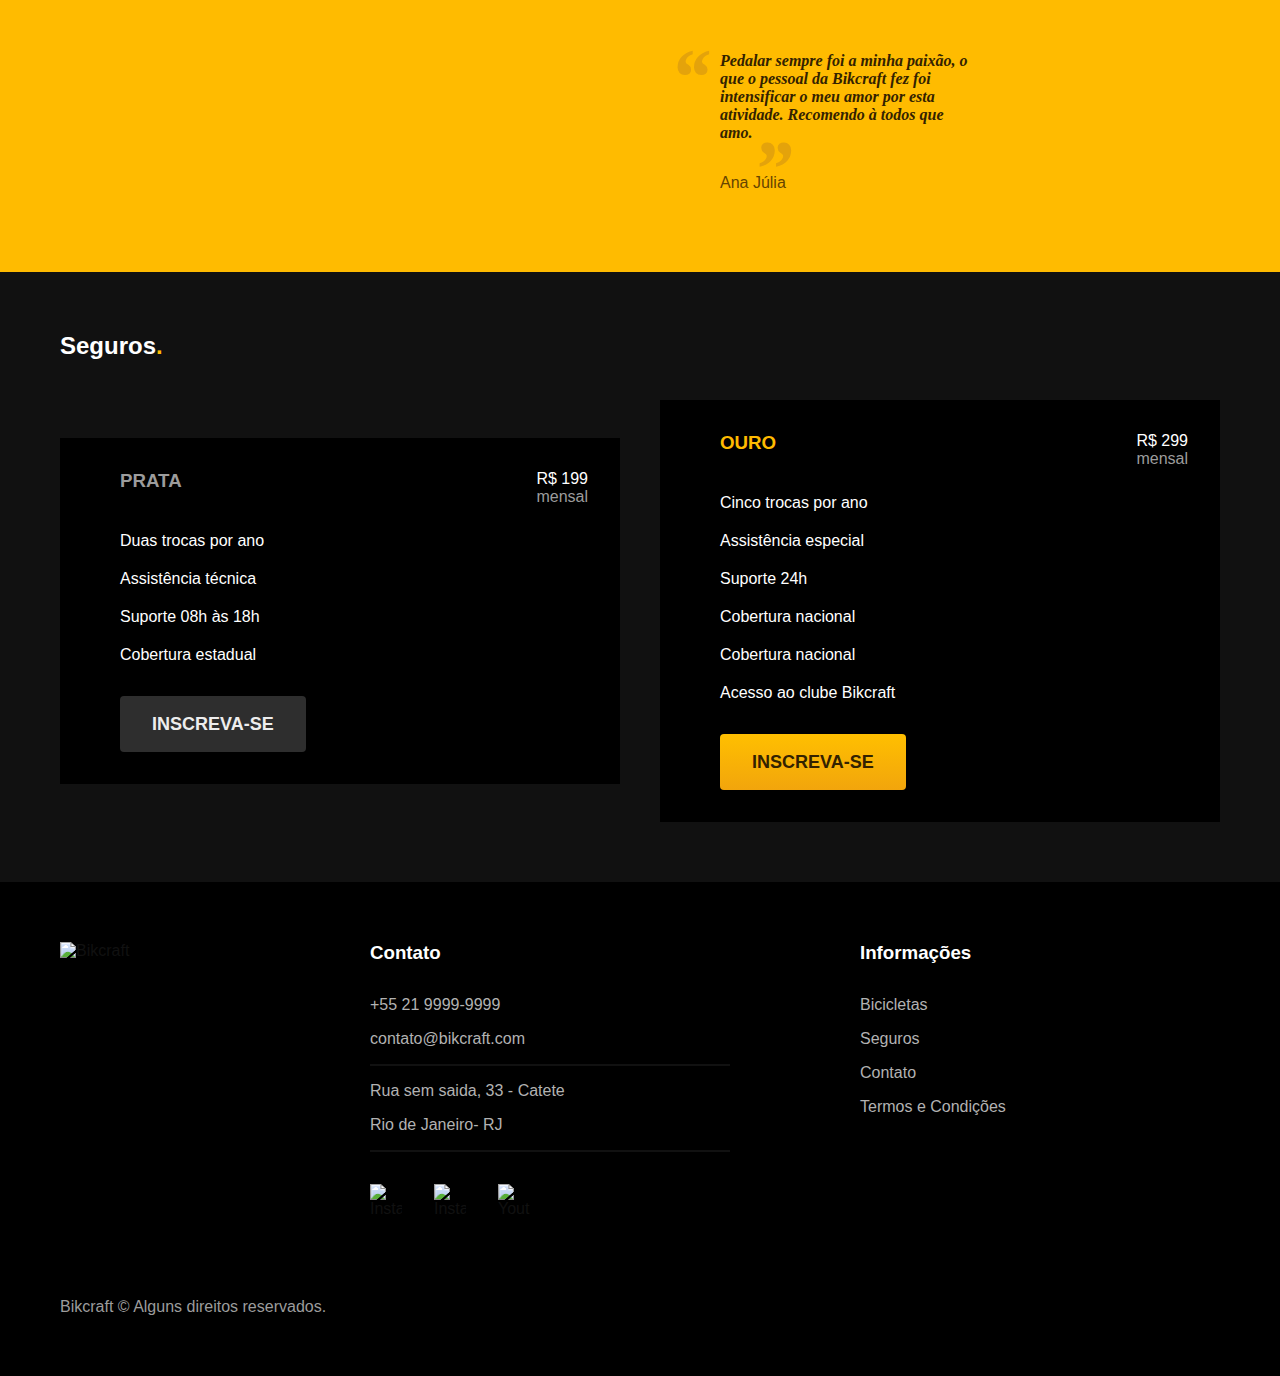
==== commit 53035051: "Adicionado plugins no index e seguros" ====
--- a/index.html
+++ b/index.html
@@ -36,11 +36,11 @@
   <main class="introducao-bg">
     <div class="introducao container">
       <div class="introducao-conteudo">
-        <h1 class="font-1-xxl cor-0">Bicicletas feitas sob medida<span class="cor-p1">.</span></h1>
-        <p class="font-2-l cor-5">Bicicletas elétricas de alta precisão e qualidade, feitas sob medida para você. Explore o mundo na sua velocidade com a Bikcraft.</p>
-        <a class="botao" href="../bicicletas.html">Escolha a sua</a>
-      </div>
-      <picture>
+        <h1 class="font-1-xxl cor-0 fadeInLeft" data-anime="200">Bicicletas feitas sob medida<span class="cor-p1">.</span></h1>
+        <p class="font-2-l cor-5 fadeInLeft" data-anime="400">Bicicletas elétricas de alta precisão e qualidade, feitas sob medida para você. Explore o mundo na sua velocidade com a Bikcraft.</p>
+        <a class="botao fadeInLeft" data-anime="600" href="../bicicletas.html">Escolha a sua</a>
+      </div>
+      <picture class="fadeInDown" data-anime="800">
         <source media="(max-width: 800px)" srcset="../img/bicicletas/nimbus.jpg">
         <img src="../img/fotos/introducao.jpg" width="1280" height="1600" alt="Bicicleta elétrica preta">
       </picture>
@@ -139,7 +139,7 @@
           <li>Suporte 08h às 18h</li>
           <li>Cobertura estadual</li>
         </ul>
-        <a class="botao secundario" href="./orcamento.html">Inscreva-se</a>
+        <a class="botao secundario" href="./orcamento.html?tipo=seguro&produto=prata">Inscreva-se</a>
       </div>
       <div class="seguros-item">
         <h3 class="font-1-xl cor-p1">OURO</h3>
@@ -152,7 +152,7 @@
           <li>Cobertura nacional</li>
           <li>Acesso ao clube Bikcraft</li>
         </ul>
-        <a class="botao" href="./orcamento.html">Inscreva-se</a>
+        <a class="botao" href="./orcamento.html?tipo=seguro&produto=ouro">Inscreva-se</a>
       </div>
     </div>
   </article>
@@ -196,6 +196,7 @@
     </div>
   </footer>
 
+  <script src="./js/plugins/simple-anime.js"></script>
   <script src="./js/script.js"></script>
 </body>
 
--- a/css/style.css
+++ b/css/style.css
@@ -1,6 +1,7 @@
 @import "./global/global.css";
 @import "./utilidades/tipografia.css";
 @import "./utilidades/cores.css";
+@import "./utilidades/animacao.css";
 
 @import "./global/header.css";
 @import "./global/footer.css";
--- a/css/style.css
+++ b/css/style.css
@@ -1,6 +1,7 @@
 @import "./global/global.css";
 @import "./utilidades/tipografia.css";
 @import "./utilidades/cores.css";
+@import "./utilidades/animacao.css";
 
 @import "./global/header.css";
 @import "./global/footer.css";
